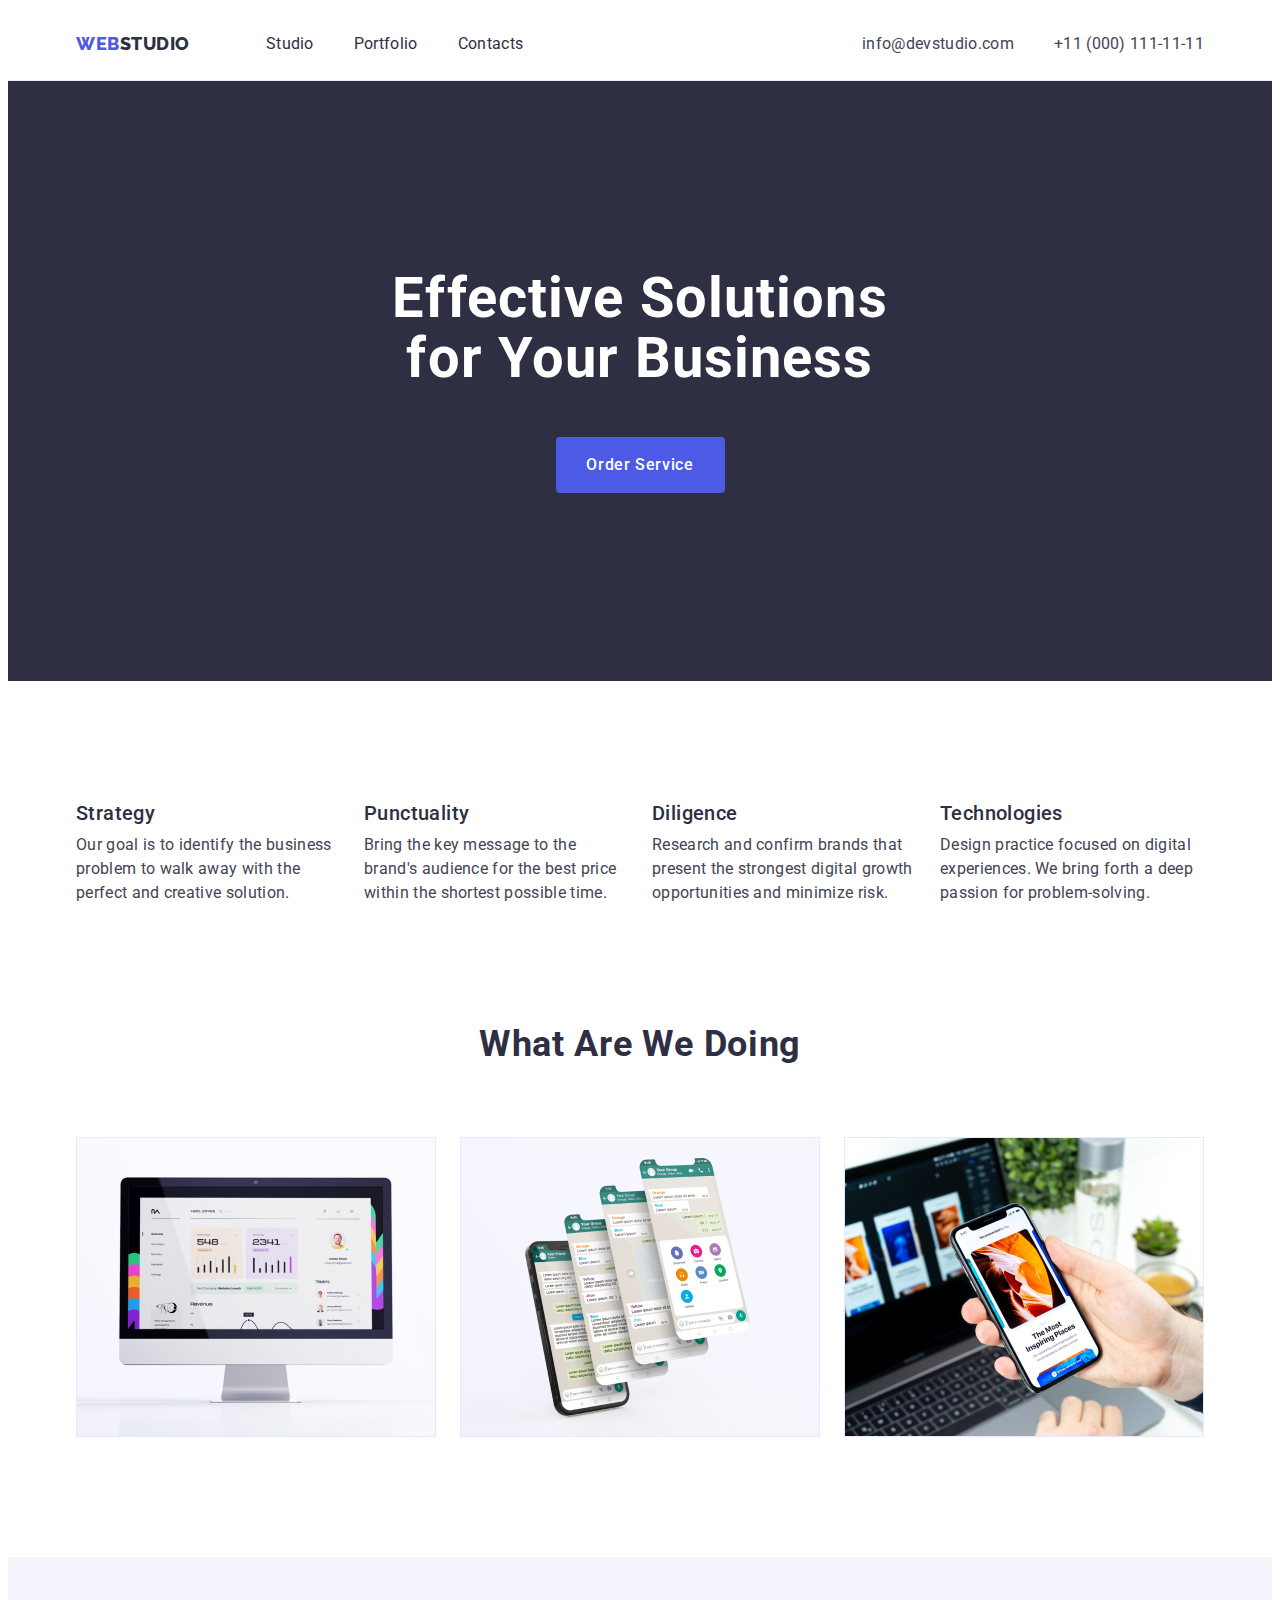
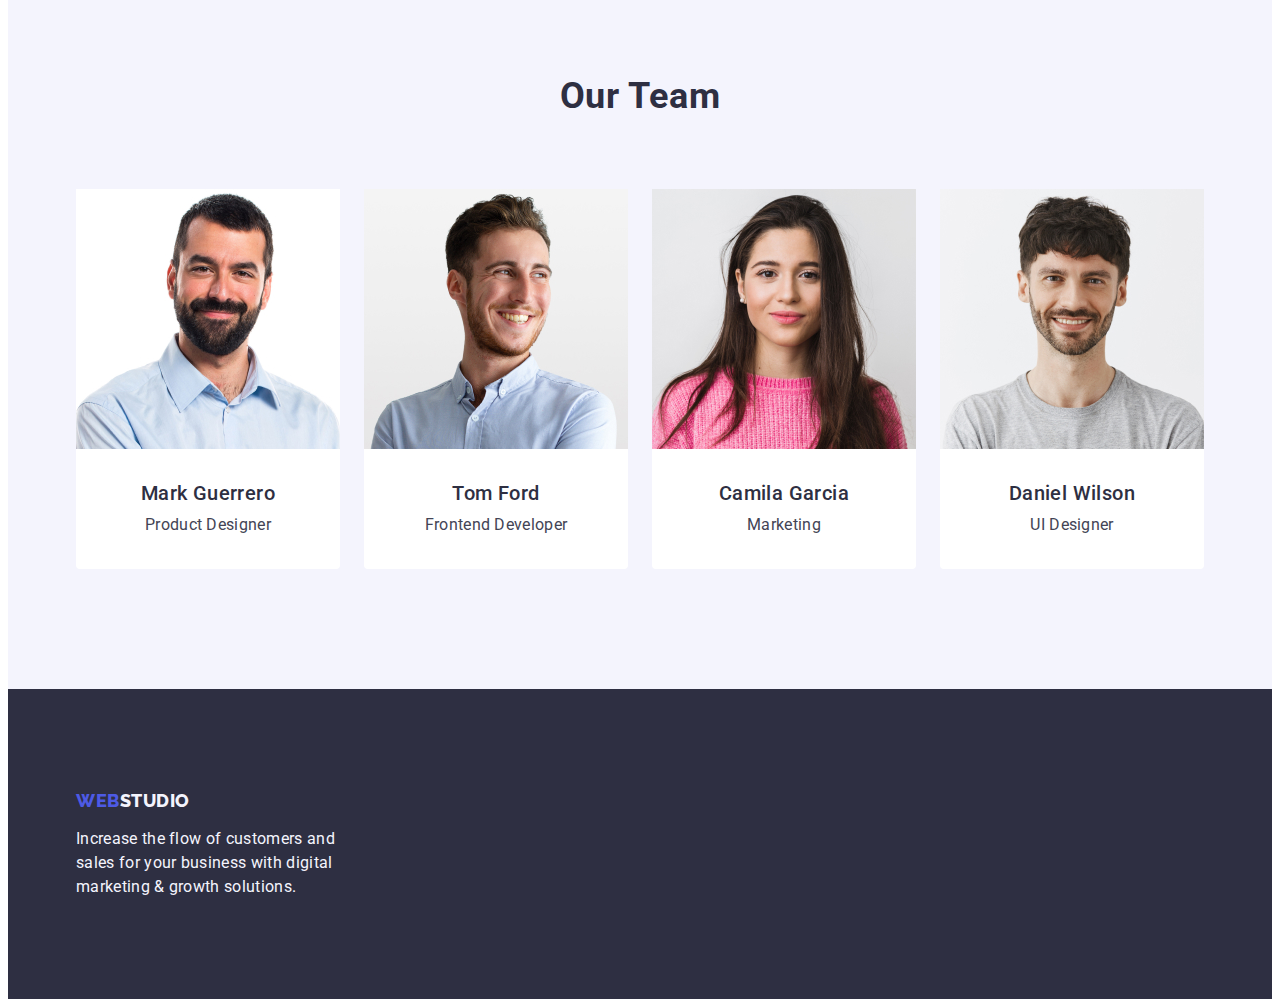
==== index.html @ 53a60d80 "complete" ====
<!DOCTYPE html>
<html lang="en">
  <head>
    <meta charset="UTF-8" />
    <meta name="viewport" content="width=device-width, initial-scale=1.0" />
    <link
      rel="stylesheet"
      href="https://cdnjs.cloudflare.com/ajax/libs/modern-normalize/2.0.0/modern-normalize.min.css"
      integrity="sha512-4xo8blKMVCiXpTaLzQSLSw3KFOVPWhm/TRtuPVc4WG6kUgjH6J03IBuG7JZPkcWMxJ5huwaBpOpnwYElP/m6wg=="
      crossorigin="anonymous"
      referrerpolicy="no-referrer"
    />
    <link rel="stylesheet" href="./css/styles.css" />
    <link rel="preconnect" href="https://fonts.googleapis.com" />
    <link rel="preconnect" href="https://fonts.gstatic.com" crossorigin />
    <link
      href="https://fonts.googleapis.com/css2?family=Raleway:wght@800&family=Roboto:wght@400;500;700;900&display=swap"
      rel="stylesheet"
    />
    <title>WebStudio</title>
  </head>
  <body>
    <header class="header">
      <div class="container">
        <nav class="list header-nav">
          <a href="./index.html" class="header-logo link list"
            >Web<span class="logo-span">Studio</span></a
          >
          <ul class="list header-list">
            <li class="header-menu-item">
              <a href="./index.html" class="link header-item">Studio</a>
            </li>
            <li class="header-menu-item">
              <a href="./portfolio.html" class="link header-item">Portfolio</a>
            </li>
            <li class="header-menu-item">
              <a href="" class="link header-item">Contacts</a>
            </li>
          </ul>
        </nav>
        <address class="address">
          <ul class="list header-list">
            <li class="header-address">
              <a href="mailto:info@devstudio.com" class="link header-item"
                >info@devstudio.com</a
              >
            </li>
            <li class="header-address">
              <a href="tel:+110001111111" class="link header-item"
                >+11 (000) 111-11-11</a
              >
            </li>
          </ul>
        </address>
      </div>
    </header>
    <main class="main">
      <!-- Section-1 -->
      <section class="section-one">
        <div class="container">
          <h1 class="main-title">Effective Solutions for Your Business</h1>
          <button type="button" class="text-btn">Order Service</button>
        </div>
      </section>
      <!-- Section-2 -->
      <section class="section-two">
        <div class="container">
          <h2 class="visually-hidden">Tittle 2 Test</h2>
          <ul class="section-list list">
            <li class="section-two-link">
              <h3 class="main-title-list">Strategy</h3>
              <p class="main-text">
                Our goal is to identify the business problem to walk away with
                the perfect and creative solution.
              </p>
            </li>
            <li class="section-two-link">
              <h3 class="main-title-list">Punctuality</h3>
              <p class="main-text">
                Bring the key message to the brand's audience for the best price
                within the shortest possible time.
              </p>
            </li>
            <li class="section-two-link">
              <h3 class="main-title-list">Diligence</h3>
              <p class="main-text">
                Research and confirm brands that present the strongest digital
                growth opportunities and minimize risk.
              </p>
            </li>
            <li class="section-two-link">
              <h3 class="main-title-list">Technologies</h3>
              <p class="main-text">
                Design practice focused on digital experiences. We bring forth a
                deep passion for problem-solving.
              </p>
            </li>
          </ul>
        </div>
      </section>
      <!-- Section-3 -->
      <section class="section-three">
        <div class="container">
          <h2 class="main-title-text">What are we doing</h2>
          <ul class="section-list list">
            <li class="link-communications">
              <img src="./images/Rectangle71.jpg" alt="computer" width="360" />
            </li>
            <li class="link-communications">
              <img
                src="./images/Rectangle71-2.jpg"
                alt="telephone"
                width="360"
              />
            </li>
            <li class="link-communications">
              <img
                src="./images/Rectangle-3.jpg"
                alt="phone-and-computer"
                width="360"
              />
            </li>
          </ul>
        </div>
      </section>
      <!-- Section-4 -->
      <section class="section-team">
        <div class="container">
          <h2 class="main-title-text">Our Team</h2>
          <ul class="section-list list">
            <li class="section-item">
              <img src="./images/img-1.jpg" alt="man" width="264" />
              <div class="our-team">
                <h3 class="main-title-list">Mark Guerrero</h3>
                <p class="text-description">Product Designer</p>
              </div>
            </li>
            <li class="section-item">
              <img src="./images/img-2.jpg" alt="man" width="264" />
              <div class="our-team">
                <h3 class="main-title-list">Tom Ford</h3>
                <p class="text-description">Frontend Developer</p>
              </div>
            </li>
            <li class="section-item">
              <img src="./images/img-3.jpg" alt="women" width="264" />
              <div class="our-team">
                <h3 class="main-title-list">Camila Garcia</h3>
                <p class="text-description">Marketing</p>
              </div>
            </li>
            <li class="section-item">
              <img src="./images/img-4.jpg" alt="man" width="264" />
              <div class="our-team">
                <h3 class="main-title-list">Daniel Wilson</h3>
                <p class="text-description">UI Designer</p>
              </div>
            </li>
          </ul>
        </div>
      </section>
    </main>
    <footer class="footer">
      <div class="container">
        <a class="link footer-logo" href="./index.html"
          >Web<span class="span-footer">Studio</span></a
        >
        <p class="footer-text">
          Increase the flow of customers and sales for your business with
          digital marketing & growth solutions.
        </p>
      </div>
    </footer>
  </body>
</html>
---- css/styles.css ----
*,
*::before,
*::after {
  box-sizing: border-box;
}
body {
  font-family: var(--font-primary);
  color: var(--slate);
  background-color: var(--white);
  line-height: 1.66;
}
:root {
  --font-primary: "Roboto", sans-serif;
  --cloud: #f4f4fd;
  --cornflower: #e7e9fc;
  --iris: #4d5ae5;
  --ocean: #404bbf;
  --navyblue: #2e2f42;
  --green: #31d0aa;
  --slate: #434455;
  --lightslate: #8e8f99;
  --navyblue-modal: rgba(46, 47, 66, 0.4);
  --grey: rgba(46, 47, 66, 0.7);
  --white: #fff;
}
li {
  list-style: none;
}
.list {
  list-style: none;
  list-style-type: none;
}
.link {
  text-decoration: none;
  color: inherit;
}
button {
  cursor: pointer;
}
.logo-span {
  color: #2e2f42;
}
p,
h1,
h2,
h3,
h4,
h5,
h6 {
  margin-bottom: 0;
  margin-top: 0;
}
ul,
ol {
  margin-bottom: 0;
  margin-top: 0;
  padding-left: 0;
}
img {
  display: block;
  max-width: 100%;
  height: auto;
}
.visually-hidden {
  position: absolute;
  width: 1px;
  height: 1px;
  margin: -1px;
  border: 0;
  padding: 0;
  white-space: nowrap;
  clip-path: inset(100%);
  clip: rect(0 0 0 0);
  overflow: hidden;
}

/* DIV */
.container {
  max-width: 1158px;
  padding: 0 15px;
  margin: 0 auto;
}
.container-portfolio {
  padding: 32px 16px;
  border: 1px solid #e7e9fc;
  border-top: none;
}

/* ---------HEADER------------ */
.header {
  border-bottom: 1px solid #e7e9fc;
  background-color: var(--white, #fff);
}
.header .container {
  display: flex;
  justify-content: space-between;
  align-items: center;
}
.address {
  font-style: normal;
}
.header-logo {
  display: inline-block;
  margin-right: 76px;
  color: var(--iris, #4d5ae5);
  font-family: "Raleway", sans-serif;
  font-weight: 800;
  font-size: 18px;
  line-height: 1.17;
  letter-spacing: 0.03em;
  text-transform: uppercase;
}
.logo-span {
  color: var(--navyblue, #2e2f42);
  font-family: "Raleway", sans-serif;
  font-size: 18px;
  line-height: 1.16;
  letter-spacing: 0.03em;
  text-transform: uppercase;
}
.header-nav {
  display: flex;
  align-items: center;
}
.header-list {
  display: flex;
  gap: 40px;
  align-items: center;
}
.header-menu-item {
  color: var(--navyblue, #2e2f42);
  font-family: var(--font-primary);
  font-size: 16px;
  line-height: 1.5;
  letter-spacing: 0.02em;
}
.header-address {
  color: var(--slate, #434455);
  font-family: var(--font-primary);
  font-size: 16px;
  line-height: 1.5;
  letter-spacing: 0.02em;
}
.header-item {
  display: inline-block;
  padding: 24px 0;
}
.link:hover,
.link:focus {
  color: #404bbf;
}

/* -------------MAIN----------- */

.main-title {
  max-width: 496px;
  margin: 0 auto;
  color: var(--white, #fff);
  font-family: var(--font-primary);
  font-size: 56px;
  line-height: 1.07;
  letter-spacing: 0.02em;
  text-align: center;
}
.text-btn {
  display: block;
  margin: 48px auto 0;
  min-width: 169px;
  height: 56px;
  border: none;
  border-radius: 4px;
  cursor: pointer;
  color: var(--white, #fff);
  font-family: var(--font-primary);
  font-size: 16px;
  font-weight: 500;
  line-height: 1.5;
  letter-spacing: 0.04em;
  background-color: #4d5ae5;
}
.btn-list {
  display: flex;
  justify-content: center;
  gap: 24px;
  margin-bottom: 72px;
}
.btn-item {
  padding: 12px 24px;
  border: 1px solid #e7e9fc;
  border-radius: 4px;
  font-family: "Roboto", sans-serif;
  font-weight: 500;
  font-size: 16px;
  line-height: 1.5;
  letter-spacing: 0.04em;
  color: #4d5ae5;
  background-color: #f4f4fd;
  cursor: pointer;
}
.btn-item:hover {
  color: #ffffff;
  background-color: #404bbf;
  border: 1px solid transparent;
}
.btn-item:focus {
  color: #ffffff;
  background-color: #404bbf;
  border: 1px solid transparent;
}
.section-list {
  display: flex;
  gap: 24px;
}
.section-two-link {
  width: calc((100% - 72px) / 4);
}
.link-communications {
  width: calc((100% - 48px) / 3);
}
.section-item {
  background: var(--white, #fff);
  width: calc((100% - 72px) / 4);
  border-radius: 0px 0px 4px 4px;
}
.our-team {
  padding: 32px 0;
}
.text-btn:hover,
.text-btn:focus {
  background-color: #404bbf;
}
.main-title-list {
  margin-bottom: 8px;
  color: var(--navyblue, #2e2f42);
  font-family: var(--font-primary);
  font-weight: 500;
  font-size: 20px;
  line-height: 1.2;
  letter-spacing: 0.02em;
}
.section-team .main-title-list {
  text-align: center;
}
.main-text {
  color: var(--slate, #434455);
  font-family: var(--font-primary);
  font-size: 16px;
  line-height: 1.5;
  letter-spacing: 0.02em;
}
.main-title-text {
  color: var(--navyblue, #2e2f42);
  font-family: var(--font-primary);
  font-size: 36px;
  line-height: 1.11;
  letter-spacing: 0.02em;
  text-transform: capitalize;
  text-align: center;
  margin-bottom: 72px;
}

.section-list {
  display: flex;
  max-width: 1128px;
  height: auto;
  gap: 24px;
}

.portfolio-title {
  color: var(--navyblue, #2e2f42);
  font-family: "Roboto", sans-serif;
  font-weight: 500;
  font-size: 20px;
  line-height: 1.2;
  letter-spacing: 0.02em;
  margin-bottom: 8px;
}
.portfolio-paragraph {
  color: var(--slate, #434455);
  font-family: "Roboto", sans-serif;
  font-size: 16px;
  line-height: 1.5;
  letter-spacing: 0.02em;
}
.text-description {
  color: var(--slate, #434455);
  font-family: var(--font-primary);
  font-size: 16px;
  line-height: 1.5;
  letter-spacing: 0.02em;
  text-align: center;
}
.portfolio-list {
  display: flex;
  flex-wrap: wrap;
  column-gap: 24px;
  row-gap: 48px;
}
.img-portfolio {
  width: calc((100% - 48px) / 3);
}

/* ---------Section----------- */
.section-one {
  background: var(--navyblue, #2e2f42);
  padding: 188px 0;
}
.section-two {
  background: #fff;
  padding: 120px 0;
}

.section-three {
  background: #fff;
  padding-bottom: 120px;
}

.section-team {
  background: var(--cloud, #f4f4fd);
  padding: 120px 0;
}

.section-portfolio {
  background: #fff;
  padding-top: 96px;
  padding-bottom: 120px;
}
/* --------FOOTER---------- */
.footer {
  background: var(--navyblue, #2e2f42);
  padding-top: 100px;
  padding-bottom: 100px;
}
.span-footer {
  color: var(--cloud, #f4f4fd);
}
.footer-text {
  line-height: 1.5;
  color: #f4f4fd;
  letter-spacing: 0.02em;
  max-width: 264px;
}
.footer-logo {
  display: inline-block;
  margin-bottom: 16px;
  color: var(--iris, #4d5ae5);
  font-family: "Raleway", sans-serif;
  font-weight: 800;
  font-size: 18px;
  line-height: 1.17;
  letter-spacing: 0.03em;
  text-transform: uppercase;
}
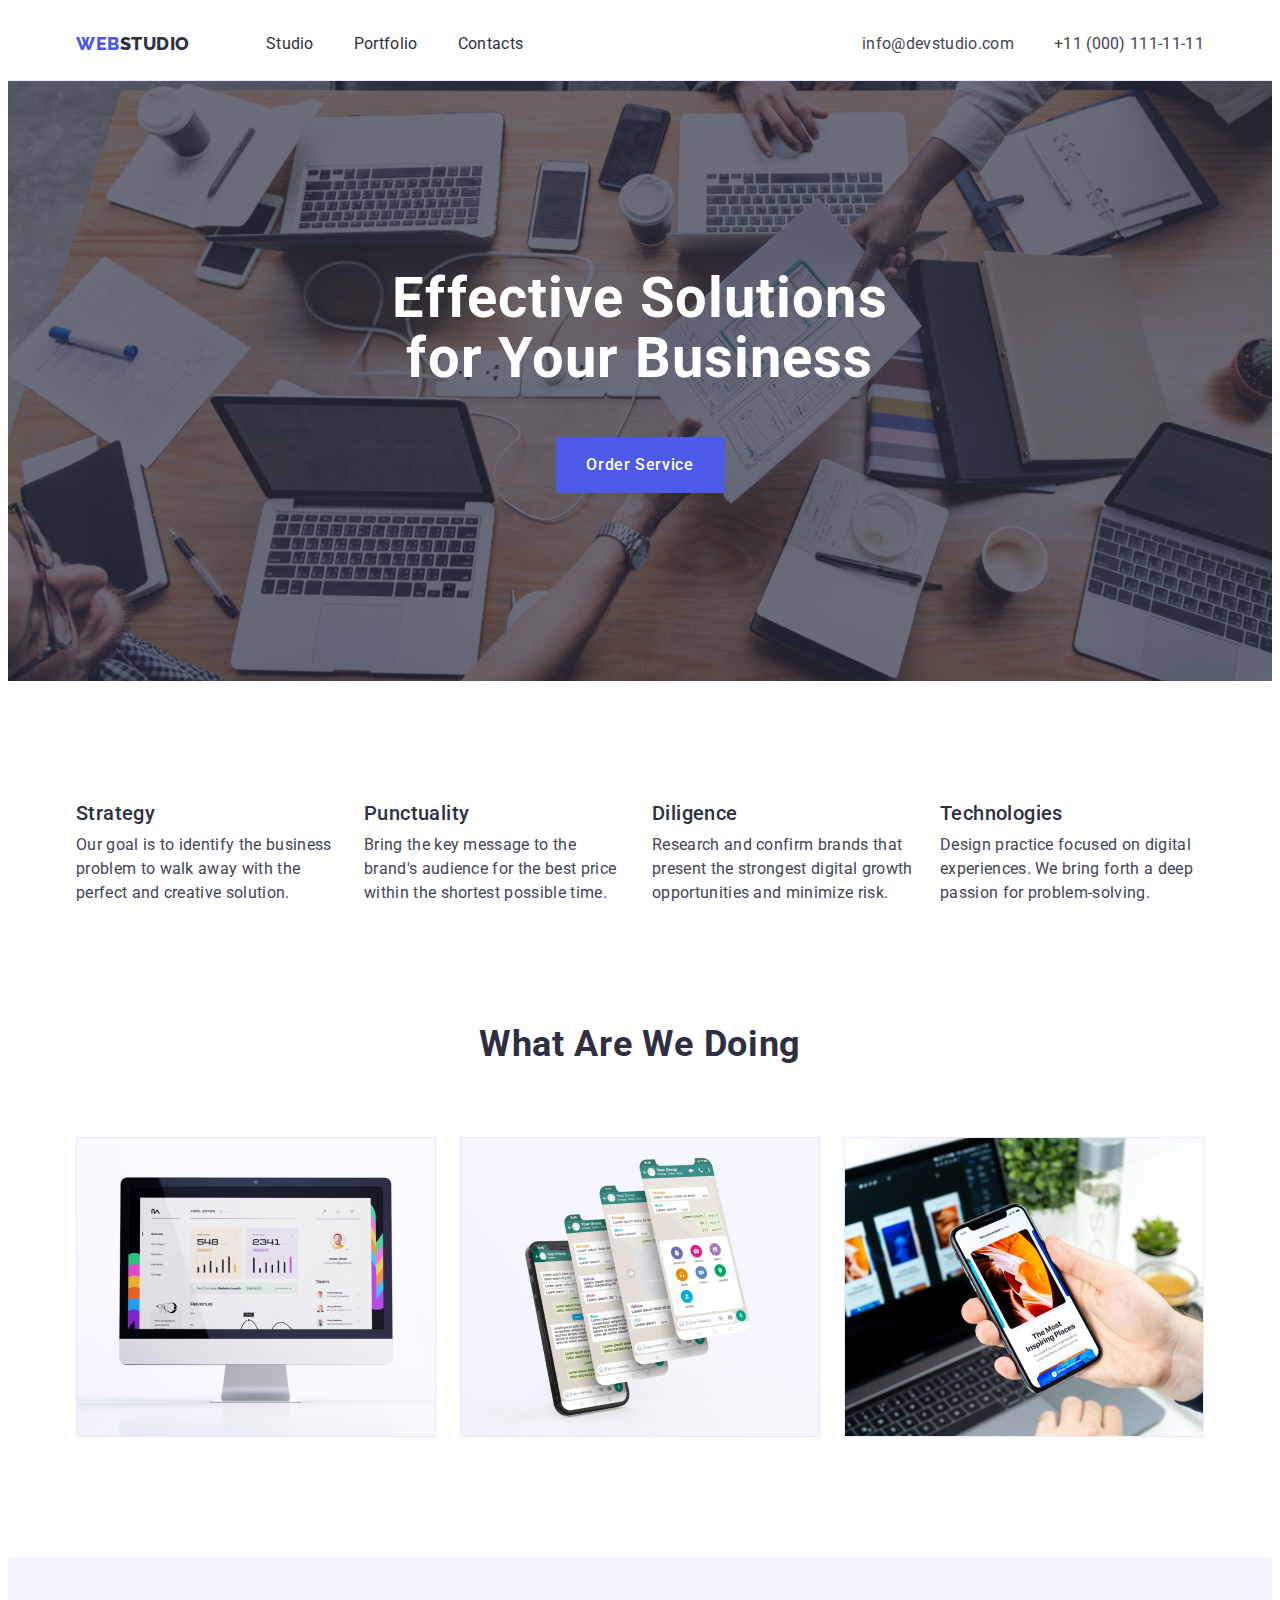
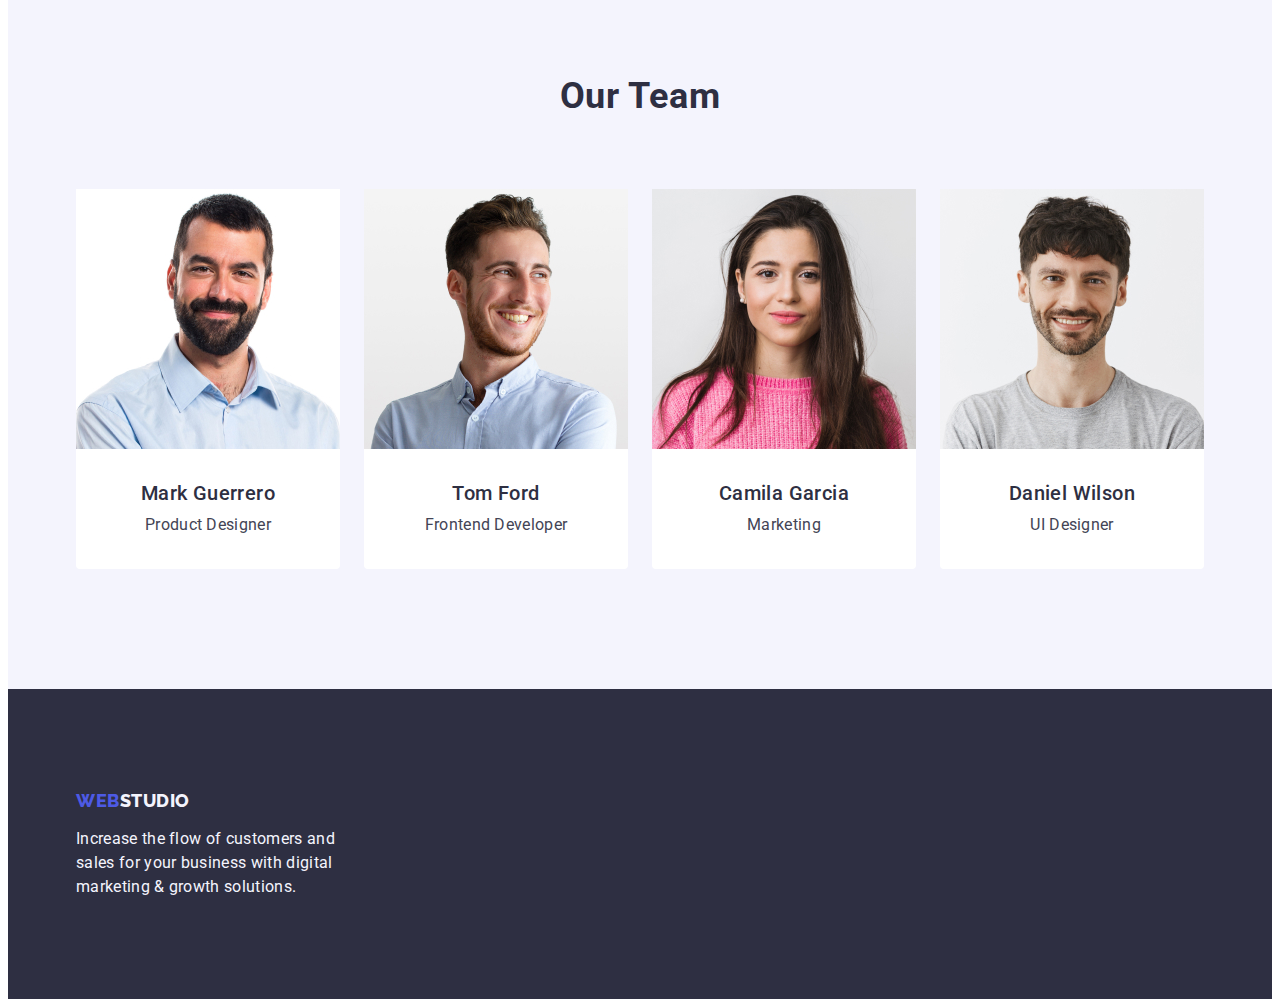
==== commit 7297d266: "js" ====
--- a/index.html
+++ b/index.html
@@ -171,5 +171,6 @@
         </p>
       </div>
     </footer>
+    <script src="./js/modal.js"></script>
   </body>
 </html>
--- a/css/styles.css
+++ b/css/styles.css
@@ -304,6 +304,13 @@
 .section-one {
   background: var(--navyblue, #2e2f42);
   padding: 188px 0;
+  background-image: url(/images/people-office\ 1.jpg);
+  background-size: cover;
+  background-image: linear-gradient(
+      rgba(46, 47, 66, 0.7),
+      rgba(46, 47, 66, 0.7)
+    ),
+    url(/images/people-office\ 1.jpg);
 }
 .section-two {
   background: #fff;
@@ -351,3 +358,17 @@
   letter-spacing: 0.03em;
   text-transform: uppercase;
 }
+.icon {
+  display: inline-block;
+  width: 1em;
+  height: 1em;
+  stroke-width: 0;
+  stroke: currentColor;
+  fill: currentColor;
+}
+/* ==========================================
+.icon-name {
+  font-size: 32px;
+  color: red;
+}
+========================================== */
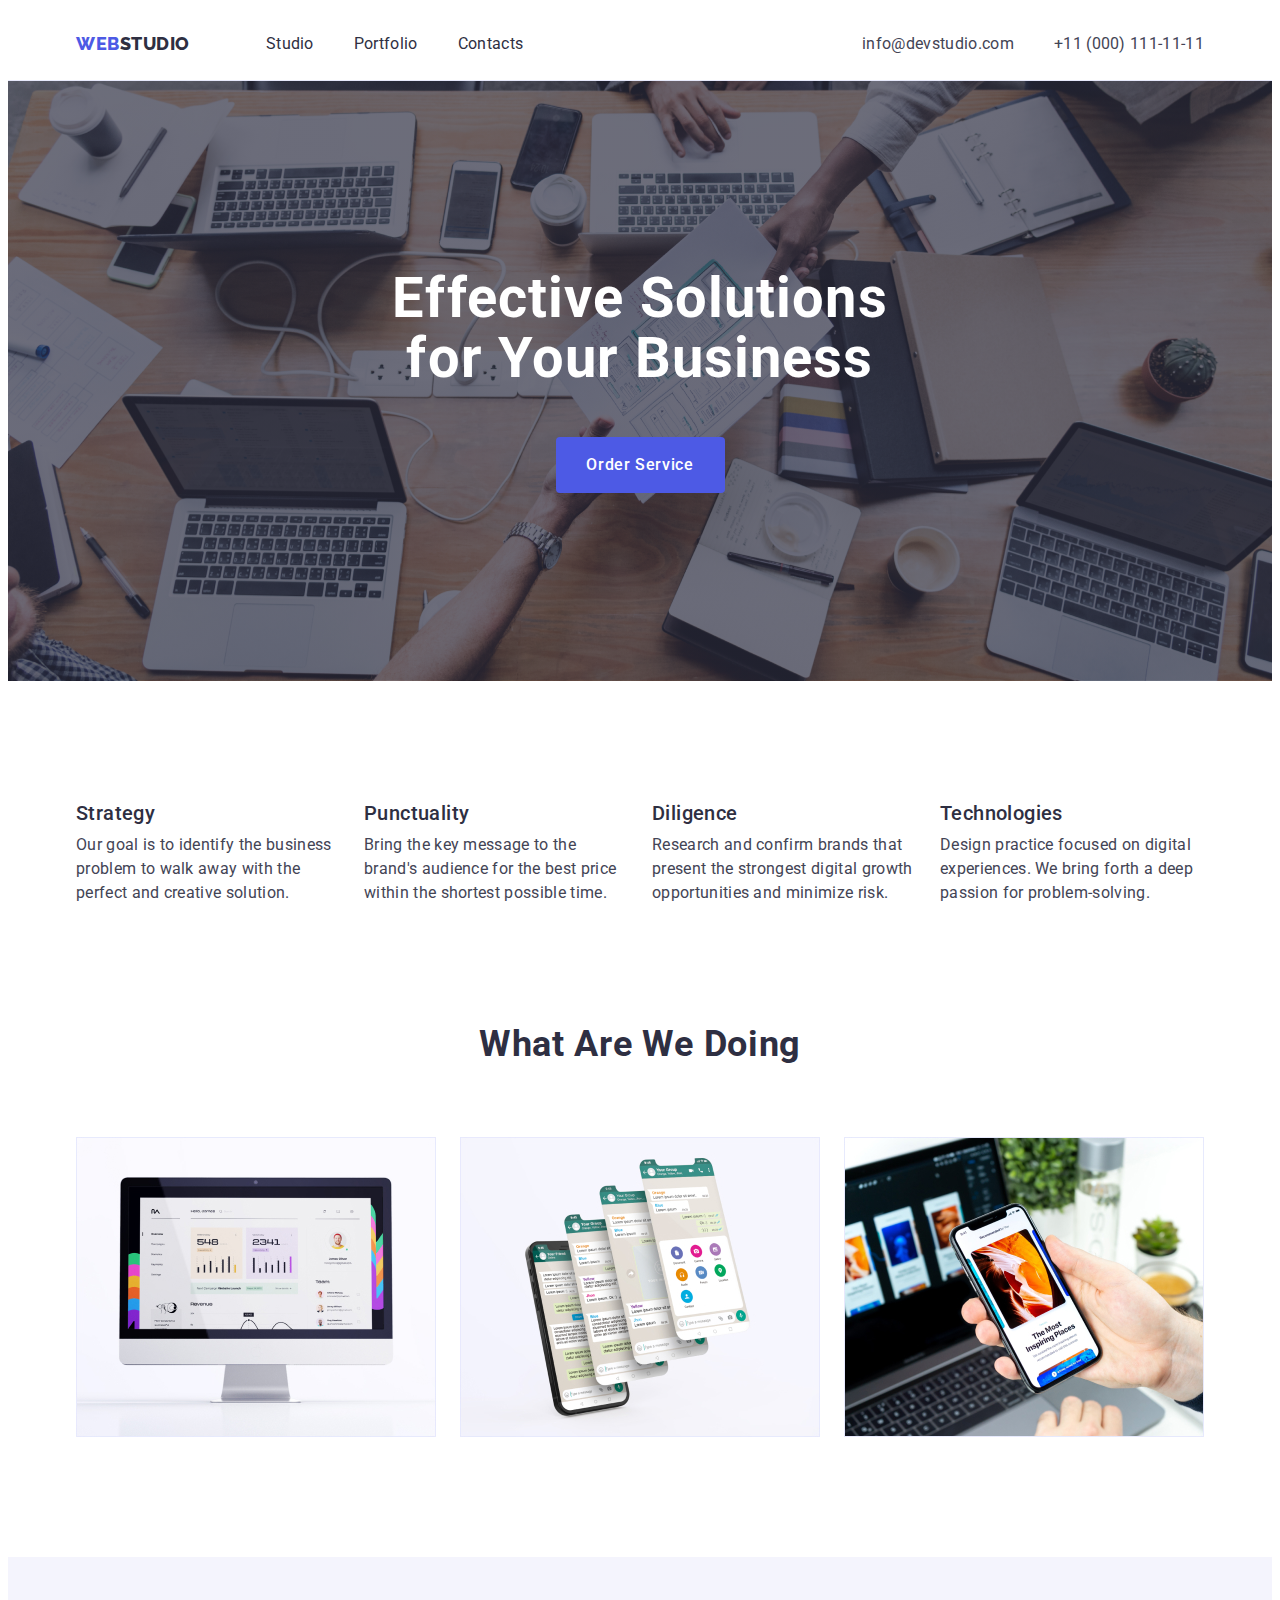
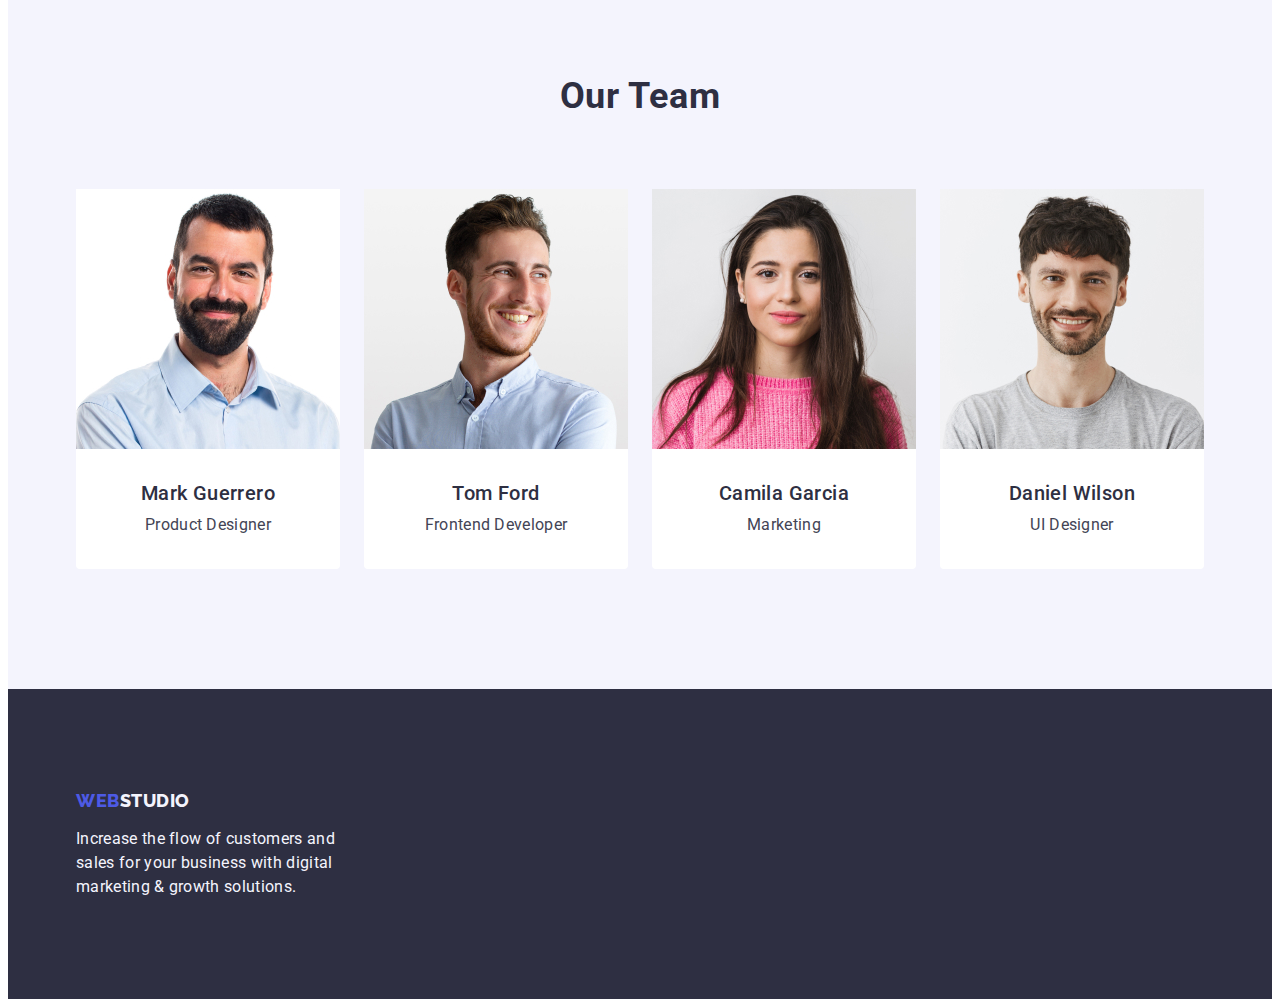
==== commit c7718250: "images" ====
--- a/index.html
+++ b/index.html
@@ -59,7 +59,7 @@
       <section class="section-one">
         <div class="container">
           <h1 class="main-title">Effective Solutions for Your Business</h1>
-          <button type="button" class="text-btn">Order Service</button>
+          <button type="button data-modal-open" class="text-btn">Order Service</button>
         </div>
       </section>
       <!-- Section-2 -->
--- a/css/styles.css
+++ b/css/styles.css
@@ -90,6 +90,8 @@
 .header {
   border-bottom: 1px solid #e7e9fc;
   background-color: var(--white, #fff);
+  box-shadow: зі значенням 0px 2px 1px rgba(46, 47, 66, 0.08),
+    0px 1px 1px rgba(46, 47, 66, 0.16), 0px 1px 6px rgba(46, 47, 66, 0.08);
 }
 .header .container {
   display: flex;
@@ -163,6 +165,7 @@
   text-align: center;
 }
 .text-btn {
+  transition: background-color 250ms cubic-bezier(0.4, 0, 0.2, 1);
   display: block;
   margin: 48px auto 0;
   min-width: 169px;
@@ -185,6 +188,7 @@
   margin-bottom: 72px;
 }
 .btn-item {
+  transition: background-color 250ms cubic-bezier(0.4, 0, 0.2, 1);
   padding: 12px 24px;
   border: 1px solid #e7e9fc;
   border-radius: 4px;
@@ -311,6 +315,9 @@
       rgba(46, 47, 66, 0.7)
     ),
     url(/images/people-office\ 1.jpg);
+  max-width: 1440px;
+  background-repeat: no-repeat;
+  background-position: center;
 }
 .section-two {
   background: #fff;
@@ -358,17 +365,3 @@
   letter-spacing: 0.03em;
   text-transform: uppercase;
 }
-.icon {
-  display: inline-block;
-  width: 1em;
-  height: 1em;
-  stroke-width: 0;
-  stroke: currentColor;
-  fill: currentColor;
-}
-/* ==========================================
-.icon-name {
-  font-size: 32px;
-  color: red;
-}
-========================================== */
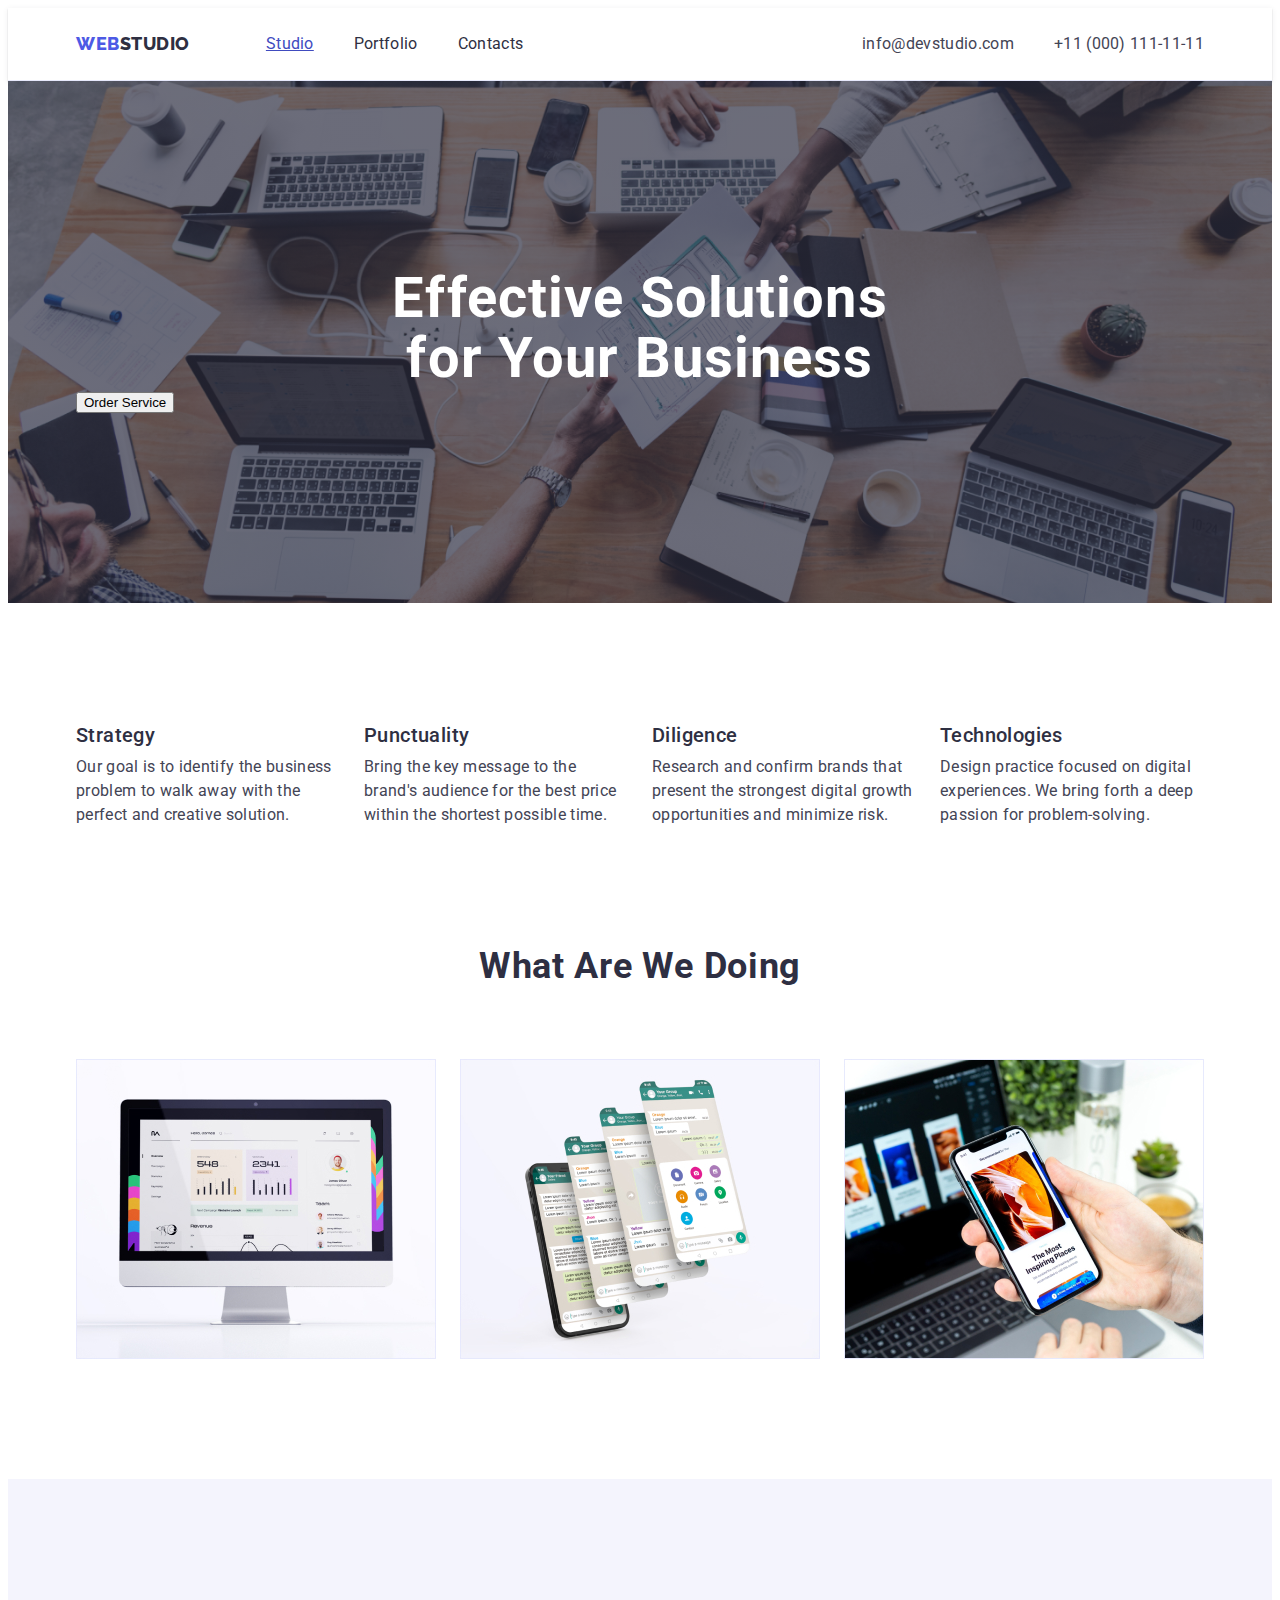
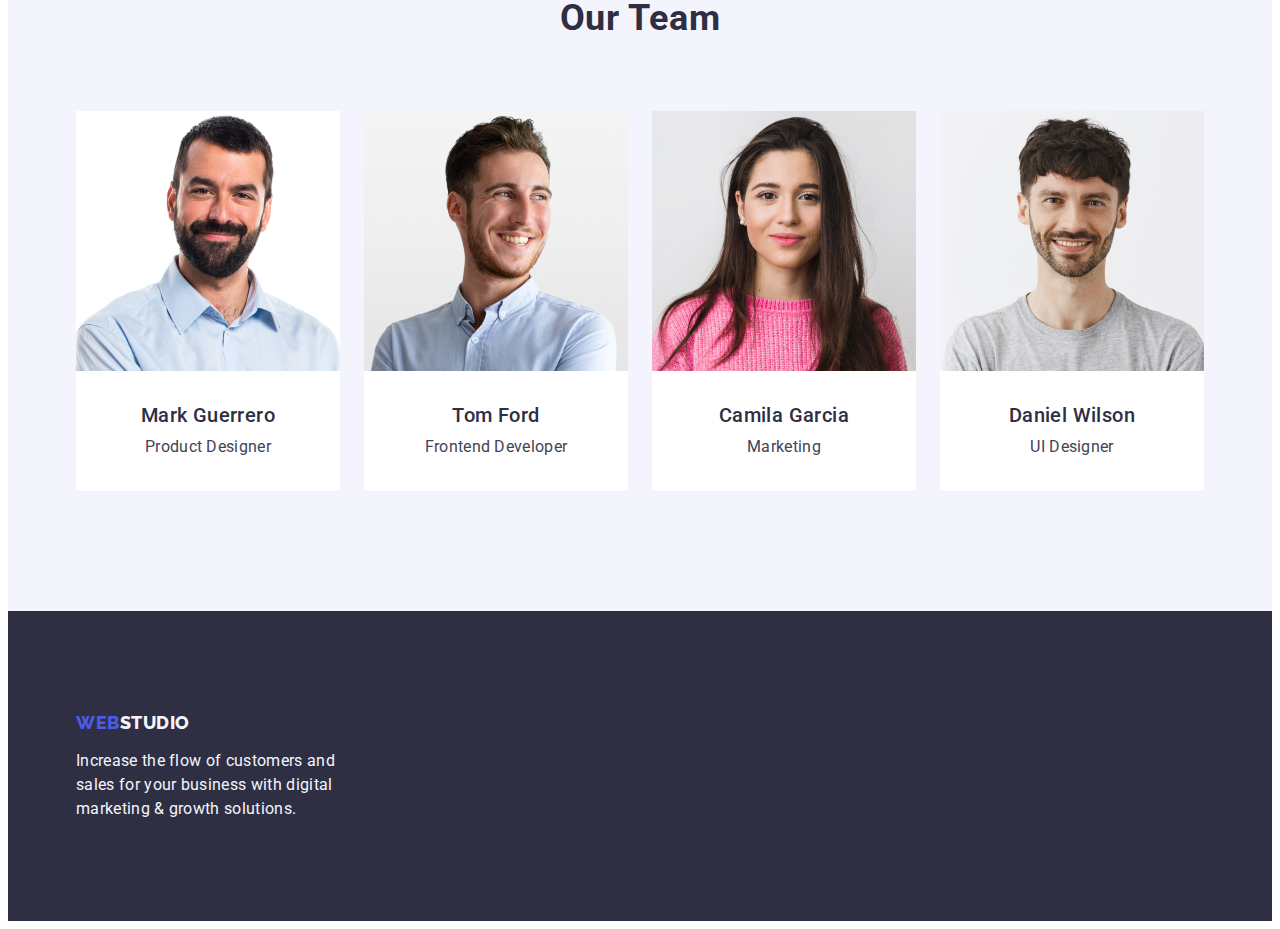
==== commit a769dc1c: "complete" ====
--- a/index.html
+++ b/index.html
@@ -28,7 +28,9 @@
           >
           <ul class="list header-list">
             <li class="header-menu-item">
-              <a href="./index.html" class="link header-item">Studio</a>
+              <a href="./index.html" class="current" class="link header-item"
+                >Studio</a
+              >
             </li>
             <li class="header-menu-item">
               <a href="./portfolio.html" class="link header-item">Portfolio</a>
@@ -59,7 +61,14 @@
       <section class="section-one">
         <div class="container">
           <h1 class="main-title">Effective Solutions for Your Business</h1>
-          <button type="button data-modal-open" class="text-btn">Order Service</button>
+          <button
+            type="button"
+            class="header-button"
+            data-modal-open
+            class="text-btn"
+          >
+            Order Service
+          </button>
         </div>
       </section>
       <!-- Section-2 -->
--- a/css/styles.css
+++ b/css/styles.css
@@ -90,13 +90,27 @@
 .header {
   border-bottom: 1px solid #e7e9fc;
   background-color: var(--white, #fff);
-  box-shadow: зі значенням 0px 2px 1px rgba(46, 47, 66, 0.08),
+  box-shadow: 0px 2px 1px rgba(46, 47, 66, 0.08),
     0px 1px 1px rgba(46, 47, 66, 0.16), 0px 1px 6px rgba(46, 47, 66, 0.08);
 }
 .header .container {
   display: flex;
   justify-content: space-between;
   align-items: center;
+}
+.current {
+  position: relative;
+  color: #404bbf;
+}
+.current::after {
+  content: "";
+  position: absolute;
+  left: 0;
+  bottom: -1px;
+  height: 4px;
+  background-color: #404bbf;
+  border-radius: 2px;
+  transition: color 250ms cubic-bezier(0.4, 0, 0.2, 1);
 }
 .address {
   font-style: normal;
@@ -146,6 +160,7 @@
 .header-item {
   display: inline-block;
   padding: 24px 0;
+  transition: color 250ms cubic-bezier(0.4, 0, 0.2, 1);
 }
 .link:hover,
 .link:focus {
@@ -181,6 +196,7 @@
   letter-spacing: 0.04em;
   background-color: #4d5ae5;
 }
+
 .btn-list {
   display: flex;
   justify-content: center;
@@ -306,7 +322,7 @@
 
 /* ---------Section----------- */
 .section-one {
-  background: var(--navyblue, #2e2f42);
+  background-color: var(--navyblue, #2e2f42);
   padding: 188px 0;
   background-image: url(/images/people-office\ 1.jpg);
   background-size: cover;
@@ -318,6 +334,7 @@
   max-width: 1440px;
   background-repeat: no-repeat;
   background-position: center;
+  margin: 0 auto;
 }
 .section-two {
   background: #fff;
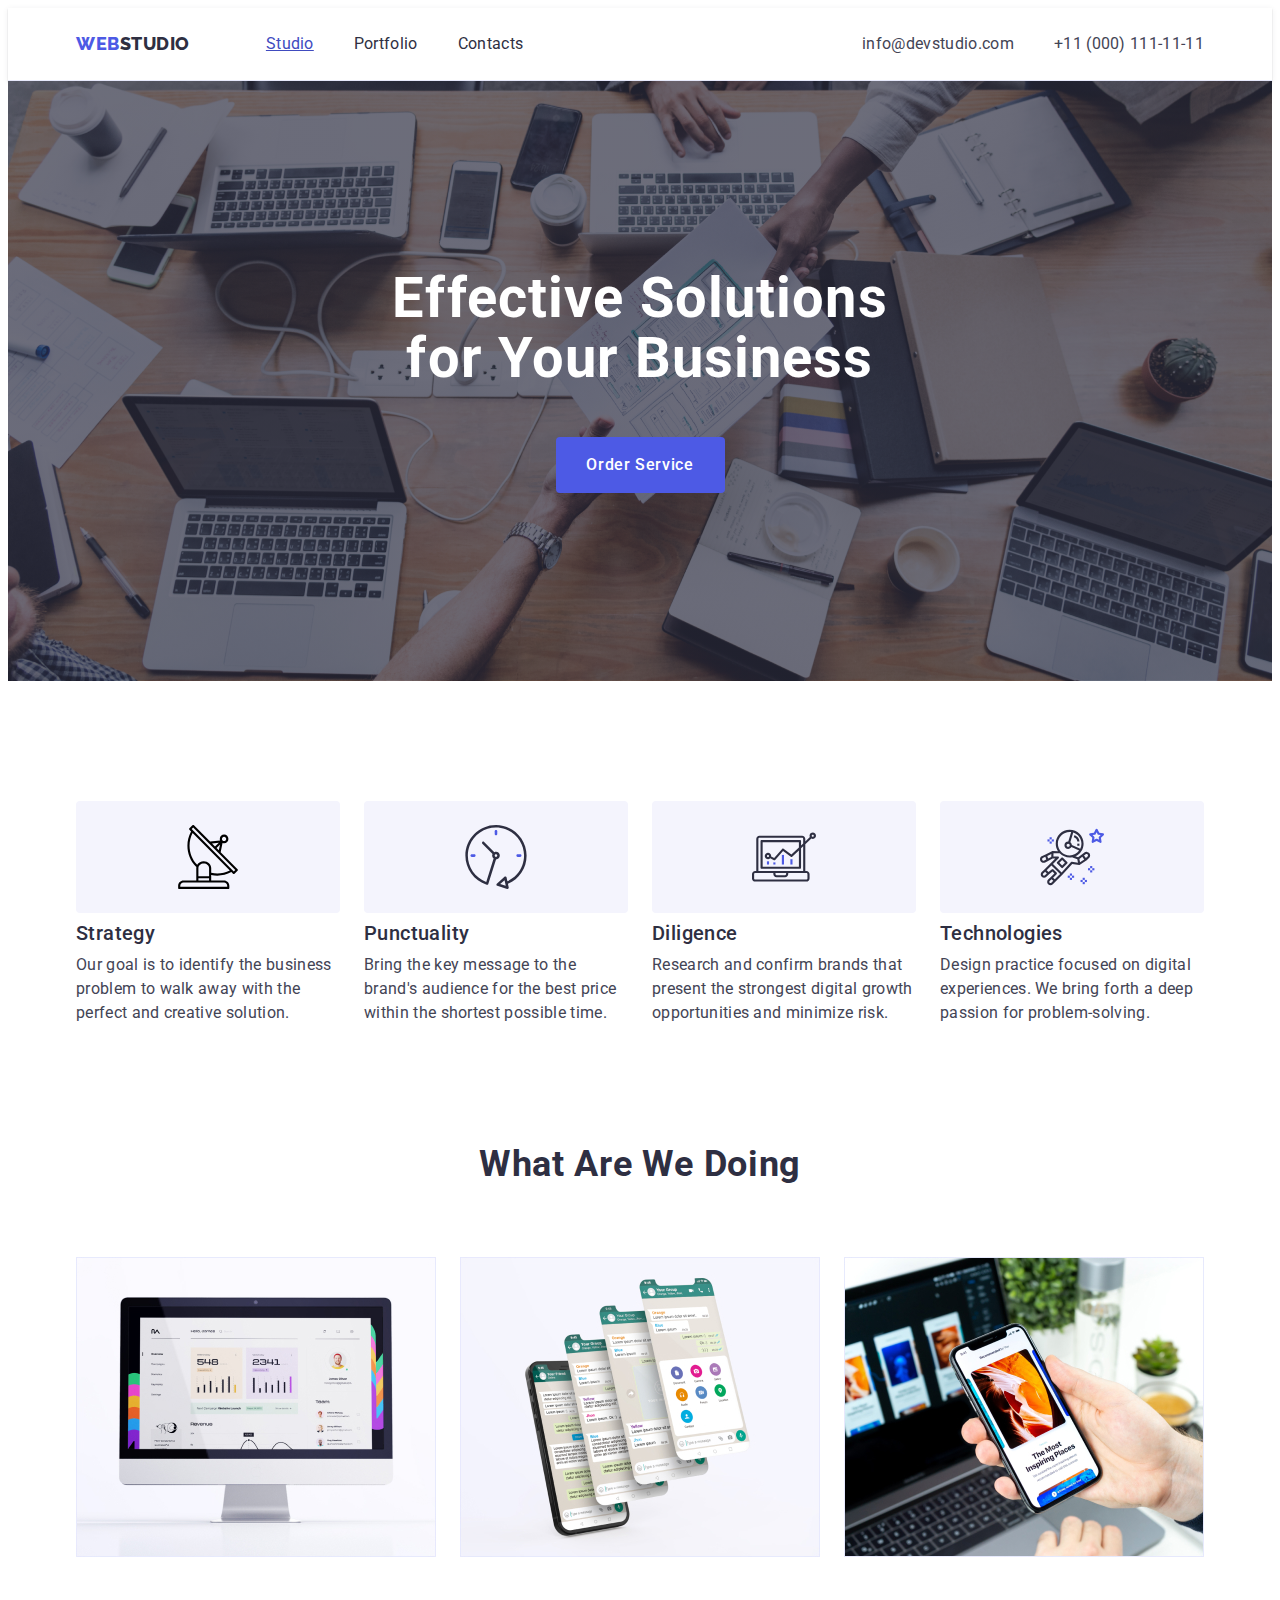
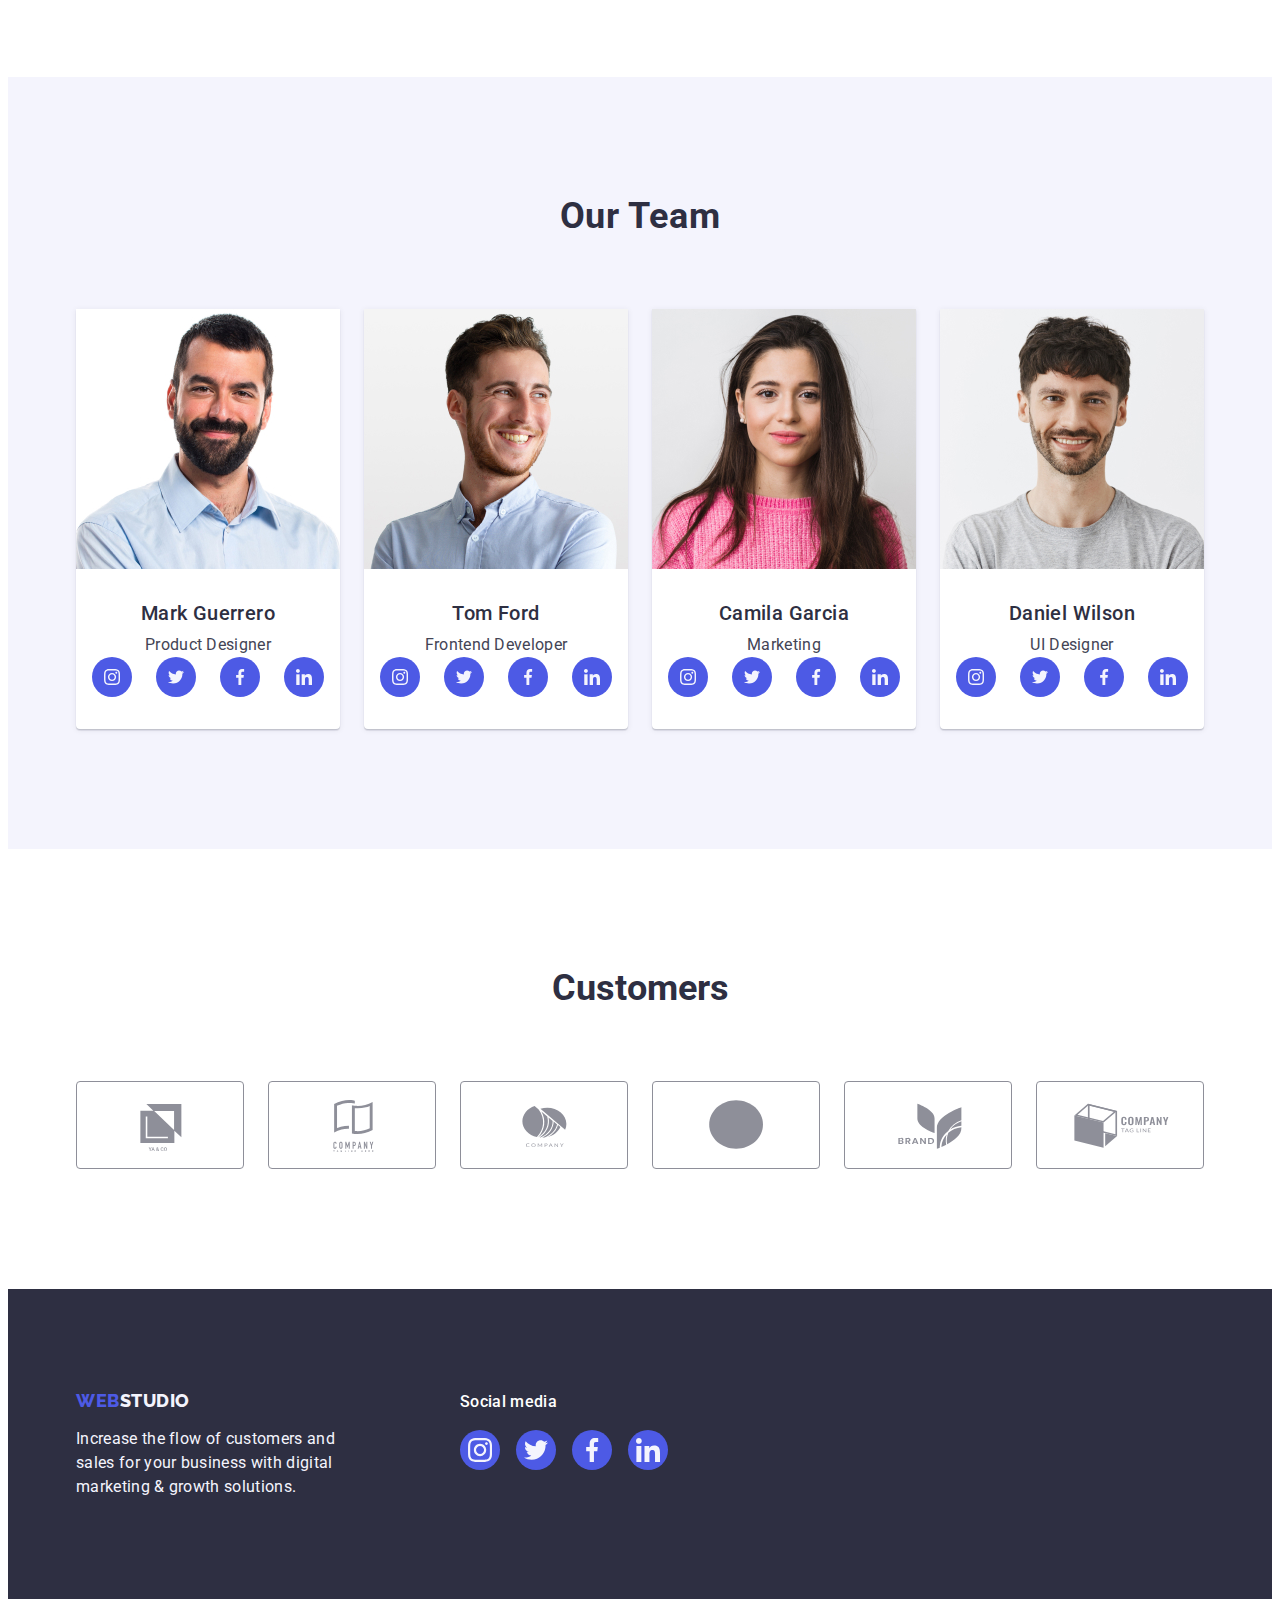
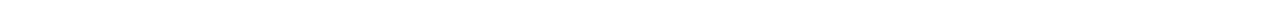
==== commit fafa25dd: "go" ====
--- a/index.html
+++ b/index.html
@@ -61,14 +61,7 @@
       <section class="section-one">
         <div class="container">
           <h1 class="main-title">Effective Solutions for Your Business</h1>
-          <button
-            type="button"
-            class="header-button"
-            data-modal-open
-            class="text-btn"
-          >
-            Order Service
-          </button>
+          <button type="button" class="text-btn">Order Service</button>
         </div>
       </section>
       <!-- Section-2 -->
@@ -77,6 +70,11 @@
           <h2 class="visually-hidden">Tittle 2 Test</h2>
           <ul class="section-list list">
             <li class="section-two-link">
+              <div class="icon">
+                <svg width="64" height="64">
+                  <use href="/images/icons.svg#icon-Vector"></use>
+                </svg>
+              </div>
               <h3 class="main-title-list">Strategy</h3>
               <p class="main-text">
                 Our goal is to identify the business problem to walk away with
@@ -84,6 +82,11 @@
               </p>
             </li>
             <li class="section-two-link">
+              <div class="icon">
+                <svg width="64" height="64">
+                  <use href="/images/icons.svg#icon-clock-1"></use>
+                </svg>
+              </div>
               <h3 class="main-title-list">Punctuality</h3>
               <p class="main-text">
                 Bring the key message to the brand's audience for the best price
@@ -91,6 +94,11 @@
               </p>
             </li>
             <li class="section-two-link">
+              <div class="icon">
+                <svg width="64" height="64">
+                  <use href="/images/icons.svg#icon-diagram-1"></use>
+                </svg>
+              </div>
               <h3 class="main-title-list">Diligence</h3>
               <p class="main-text">
                 Research and confirm brands that present the strongest digital
@@ -98,6 +106,11 @@
               </p>
             </li>
             <li class="section-two-link">
+              <div class="icon">
+                <svg width="64" height="64">
+                  <use href="/images/icons.svg#icon-astronaut-1"></use>
+                </svg>
+              </div>
               <h3 class="main-title-list">Technologies</h3>
               <p class="main-text">
                 Design practice focused on digital experiences. We bring forth a
@@ -142,6 +155,36 @@
               <div class="our-team">
                 <h3 class="main-title-list">Mark Guerrero</h3>
                 <p class="text-description">Product Designer</p>
+                <ul class="icon-list">
+                  <li class="icon-item">
+                    <a class="icon-link" href="">
+                      <svg width="16" height="16" class="svg-team">
+                        <use href="/images/icons.svg#icon-instagram-2"></use>
+                      </svg>
+                    </a>
+                  </li>
+                  <li class="icon-item">
+                    <a class="icon-link" href="">
+                      <svg width="16" height="16" class="svg-team">
+                        <use href="/images/icons.svg#icon-twitter-1"></use>
+                      </svg>
+                    </a>
+                  </li>
+                  <li class="icon-item">
+                    <a class="icon-link" href="">
+                      <svg width="16" height="16" class="svg-team">
+                        <use href="/images/icons.svg#icon-facebook-1"></use>
+                      </svg>
+                    </a>
+                  </li>
+                  <li class="icon-item">
+                    <a class="icon-link" href="">
+                      <svg width="16" height="16" class="svg-team">
+                        <use href="/images/icons.svg#icon-linkedin-1"></use>
+                      </svg>
+                    </a>
+                  </li>
+                </ul>
               </div>
             </li>
             <li class="section-item">
@@ -149,6 +192,36 @@
               <div class="our-team">
                 <h3 class="main-title-list">Tom Ford</h3>
                 <p class="text-description">Frontend Developer</p>
+                <ul class="icon-list">
+                  <li class="icon-item">
+                    <a class="icon-link" href="">
+                      <svg width="16" height="16" class="svg-team">
+                        <use href="/images/icons.svg#icon-instagram-2"></use>
+                      </svg>
+                    </a>
+                  </li>
+                  <li class="icon-item">
+                    <a class="icon-link" href="">
+                      <svg width="16" height="16" class="svg-team">
+                        <use href="/images/icons.svg#icon-twitter-1"></use>
+                      </svg>
+                    </a>
+                  </li>
+                  <li class="icon-item">
+                    <a class="icon-link" href="">
+                      <svg width="16" height="16" class="svg-team">
+                        <use href="/images/icons.svg#icon-facebook-1"></use>
+                      </svg>
+                    </a>
+                  </li>
+                  <li class="icon-item">
+                    <a class="icon-link" href="">
+                      <svg width="16" height="16" class="svg-team">
+                        <use href="/images/icons.svg#icon-linkedin-1"></use>
+                      </svg>
+                    </a>
+                  </li>
+                </ul>
               </div>
             </li>
             <li class="section-item">
@@ -156,6 +229,36 @@
               <div class="our-team">
                 <h3 class="main-title-list">Camila Garcia</h3>
                 <p class="text-description">Marketing</p>
+                <ul class="icon-list">
+                  <li class="icon-item">
+                    <a class="icon-link" href="">
+                      <svg width="16" height="16" class="svg-team">
+                        <use href="/images/icons.svg#icon-instagram-2"></use>
+                      </svg>
+                    </a>
+                  </li>
+                  <li class="icon-item">
+                    <a class="icon-link" href="">
+                      <svg width="16" height="16" class="svg-team">
+                        <use href="/images/icons.svg#icon-twitter-1"></use>
+                      </svg>
+                    </a>
+                  </li>
+                  <li class="icon-item">
+                    <a class="icon-link" href="">
+                      <svg width="16" height="16" class="svg-team">
+                        <use href="/images/icons.svg#icon-facebook-1"></use>
+                      </svg>
+                    </a>
+                  </li>
+                  <li class="icon-item">
+                    <a class="icon-link" href="">
+                      <svg width="16" height="16" class="svg-team">
+                        <use href="/images/icons.svg#icon-linkedin-1"></use>
+                      </svg>
+                    </a>
+                  </li>
+                </ul>
               </div>
             </li>
             <li class="section-item">
@@ -163,7 +266,86 @@
               <div class="our-team">
                 <h3 class="main-title-list">Daniel Wilson</h3>
                 <p class="text-description">UI Designer</p>
-              </div>
+                <ul class="icon-list">
+                  <li class="icon-item">
+                    <a class="icon-link" href="">
+                      <svg width="16" height="16" class="svg-team">
+                        <use href="/images/icons.svg#icon-instagram-2"></use>
+                      </svg>
+                    </a>
+                  </li>
+                  <li class="icon-item">
+                    <a class="icon-link" href="">
+                      <svg width="16" height="16" class="svg-team">
+                        <use href="/images/icons.svg#icon-twitter-1"></use>
+                      </svg>
+                    </a>
+                  </li>
+                  <li class="icon-item">
+                    <a class="icon-link" href="">
+                      <svg width="16" height="16" class="svg-team">
+                        <use href="/images/icons.svg#icon-facebook-1"></use>
+                      </svg>
+                    </a>
+                  </li>
+                  <li class="icon-item">
+                    <a class="icon-link" href="">
+                      <svg width="16" height="16" class="svg-team">
+                        <use href="/images/icons.svg#icon-linkedin-1"></use>
+                      </svg>
+                    </a>
+                  </li>
+                </ul>
+              </div>
+            </li>
+          </ul>
+        </div>
+      </section>
+      <section class="section-five">
+        <div class="container">
+          <h2 class="title-five">Customers</h2>
+          <ul class="clients-list">
+            <li class="clients-item">
+              <a class="clients-link" href="">
+                <svg width="104" height="56" class="svg-clients">
+                  <use href="/images/icons.svg#icon-Logo"></use>
+                </svg>
+              </a>
+            </li>
+            <li class="clients-item">
+              <a class="clients-link" href="">
+                <svg width="104" height="56" class="svg-clients">
+                  <use href="/images/icons.svg#icon-Logo-1"></use>
+                </svg>
+              </a>
+            </li>
+            <li class="clients-item">
+              <a class="clients-link" href="">
+                <svg width="104" height="56" class="svg-clients">
+                  <use href="/images/icons.svg#icon-Logo-2"></use>
+                </svg>
+              </a>
+            </li>
+            <li class="clients-item">
+              <a class="clients-link" href="">
+                <svg width="104" height="56" class="svg-clients">
+                  <use href="/images/icons.svg#icon-Vector-1"></use>
+                </svg>
+              </a>
+            </li>
+            <li class="clients-item">
+              <a class="clients-link" href="">
+                <svg width="104" height="56" class="svg-clients">
+                  <use href="/images/icons.svg#icon-Logo-3"></use>
+                </svg>
+              </a>
+            </li>
+            <li class="clients-item">
+              <a class="clients-link" href="">
+                <svg width="104" height="56" class="svg-clients">
+                  <use href="/images/icons.svg#icon-Logo-4"></use>
+                </svg>
+              </a>
             </li>
           </ul>
         </div>
@@ -171,13 +353,44 @@
     </main>
     <footer class="footer">
       <div class="container">
-        <a class="link footer-logo" href="./index.html"
-          >Web<span class="span-footer">Studio</span></a
-        >
-        <p class="footer-text">
-          Increase the flow of customers and sales for your business with
-          digital marketing & growth solutions.
-        </p>
+        <div class="footer-container">
+          <a class="link footer-logo" href="./index.html"
+            >Web<span class="span-footer">Studio</span></a
+          >
+          <p class="footer-text">
+            Increase the flow of customers and sales for your business with
+            digital marketing & growth solutions.
+          </p>
+        </div>
+        <div class="footer-icons">
+          <p class="footer-paragraph">Social media</p>
+          <ul class="footer-list">
+            <li class="footer-item">
+              <a class="footer-link" href=""
+                ><svg width="24" height="24" class="svg-footer">
+                  <use href="/images/icons.svg#icon-instagram-2"></use></svg
+              ></a>
+            </li>
+            <li class="footer-item">
+              <a class="footer-link" href=""
+                ><svg width="24" height="24" class="svg-footer">
+                  <use href="/images/icons.svg#icon-twitter-1"></use></svg
+              ></a>
+            </li>
+            <li class="footer-item">
+              <a class="footer-link" href=""
+                ><svg width="24" height="24" class="svg-footer">
+                  <use href="/images/icons.svg#icon-facebook-1"></use></svg
+              ></a>
+            </li>
+            <li class="footer-item">
+              <a class="footer-link" href=""
+                ><svg width="24" height="24" class="svg-footer">
+                  <use href="/images/icons.svg#icon-linkedin-1"></use></svg
+              ></a>
+            </li>
+          </ul>
+        </div>
       </div>
     </footer>
     <script src="./js/modal.js"></script>
--- a/css/styles.css
+++ b/css/styles.css
@@ -101,6 +101,7 @@
 .current {
   position: relative;
   color: #404bbf;
+  transition: color 250ms cubic-bezier(0.4, 0, 0.2, 1);
 }
 .current::after {
   content: "";
@@ -110,7 +111,6 @@
   height: 4px;
   background-color: #404bbf;
   border-radius: 2px;
-  transition: color 250ms cubic-bezier(0.4, 0, 0.2, 1);
 }
 .address {
   font-style: normal;
@@ -180,7 +180,6 @@
   text-align: center;
 }
 .text-btn {
-  transition: background-color 250ms cubic-bezier(0.4, 0, 0.2, 1);
   display: block;
   margin: 48px auto 0;
   min-width: 169px;
@@ -196,7 +195,9 @@
   letter-spacing: 0.04em;
   background-color: #4d5ae5;
 }
-
+.header-button {
+  transition: background-color 250ms cubic-bezier(0.4, 0, 0.2, 1);
+}
 .btn-list {
   display: flex;
   justify-content: center;
@@ -241,6 +242,8 @@
   background: var(--white, #fff);
   width: calc((100% - 72px) / 4);
   border-radius: 0px 0px 4px 4px;
+  box-shadow: 0px 1px 6px rgba(46, 47, 66, 0.08),
+    0px 1px 1px rgba(46, 47, 66, 0.16), 0px 2px 1px rgba(46, 47, 66, 0.08);
 }
 .our-team {
   padding: 32px 0;
@@ -285,7 +288,42 @@
   height: auto;
   gap: 24px;
 }
-
+button {
+  transition: background-color 250ms cubic-bezier(0.4, 0, 0.2, 1);
+}
+.title-five {
+  font-size: 36px;
+  line-height: 1.11;
+  color: #2e2f42;
+  margin-bottom: 72px;
+  text-align: center;
+}
+.clients-list {
+  display: flex;
+  gap: 24px;
+}
+.clients-item {
+  width: calc((100% - 120px) / 6);
+  height: 88px;
+}
+.clients-link {
+  width: 100%;
+  height: 100%;
+  display: flex;
+  border: 1px solid #8e8f99;
+  border-radius: 4px;
+  align-items: center;
+  justify-content: center;
+  color: #8e8f99;
+}
+.clients-link:hover {
+  border-color: #404bbf;
+  color: #404bbf;
+}
+.clients-link:focus {
+  border-color: #404bbf;
+  color: #404bbf;
+}
 .portfolio-title {
   color: var(--navyblue, #2e2f42);
   font-family: "Roboto", sans-serif;
@@ -320,6 +358,46 @@
   width: calc((100% - 48px) / 3);
 }
 
+/* ----ICONS---- */
+.icon {
+  display: flex;
+  align-items: center;
+  justify-content: center;
+  height: 112px;
+  background-color: #f4f4fd;
+  border-radius: 4px;
+  margin-bottom: 8px;
+}
+.icon-list {
+  display: flex;
+  justify-content: center;
+  gap: 24px;
+}
+.icon-item {
+  width: 40px;
+  height: 40px;
+}
+.icon-link {
+  width: 100%;
+  height: 100%;
+  background-color: #4d5ae5;
+  border-radius: 50%;
+  display: flex;
+  align-items: center;
+  justify-content: center;
+}
+.icon-link:hover {
+  background-color: #404bbf;
+}
+.icon-link:focus {
+  background-color: #404bbf;
+}
+.svg-team {
+  fill: #f4f4fd;
+}
+.svg-clients {
+  fill: currentColor;
+}
 /* ---------Section----------- */
 .section-one {
   background-color: var(--navyblue, #2e2f42);
@@ -350,6 +428,9 @@
   background: var(--cloud, #f4f4fd);
   padding: 120px 0;
 }
+.section-five {
+  padding: 120px 0;
+}
 
 .section-portfolio {
   background: #fff;
@@ -361,6 +442,13 @@
   background: var(--navyblue, #2e2f42);
   padding-top: 100px;
   padding-bottom: 100px;
+}
+.footer .container {
+  display: flex;
+  align-items: baseline;
+}
+.footer-container {
+  margin-right: 120px;
 }
 .span-footer {
   color: var(--cloud, #f4f4fd);
@@ -382,3 +470,37 @@
   letter-spacing: 0.03em;
   text-transform: uppercase;
 }
+.footer-paragraph {
+  font-size: 16px;
+  font-weight: 500;
+  line-height: 1.5;
+  letter-spacing: 0.02em;
+  color: #ffffff;
+  margin-bottom: 16px;
+}
+.footer-list {
+  display: flex;
+  gap: 16px;
+}
+.footer-item {
+  width: 40px;
+  height: 40px;
+}
+.footer-link {
+  width: 100%;
+  height: 100%;
+  display: flex;
+  background-color: #4d5ae5;
+  border-radius: 50%;
+  align-items: center;
+  justify-content: center;
+}
+.footer-link:hover {
+  background-color: #31d0aa;
+}
+.footer-link:focus {
+  background-color: #31d0aa;
+}
+.svg-footer {
+  fill: #f4f4fd;
+}
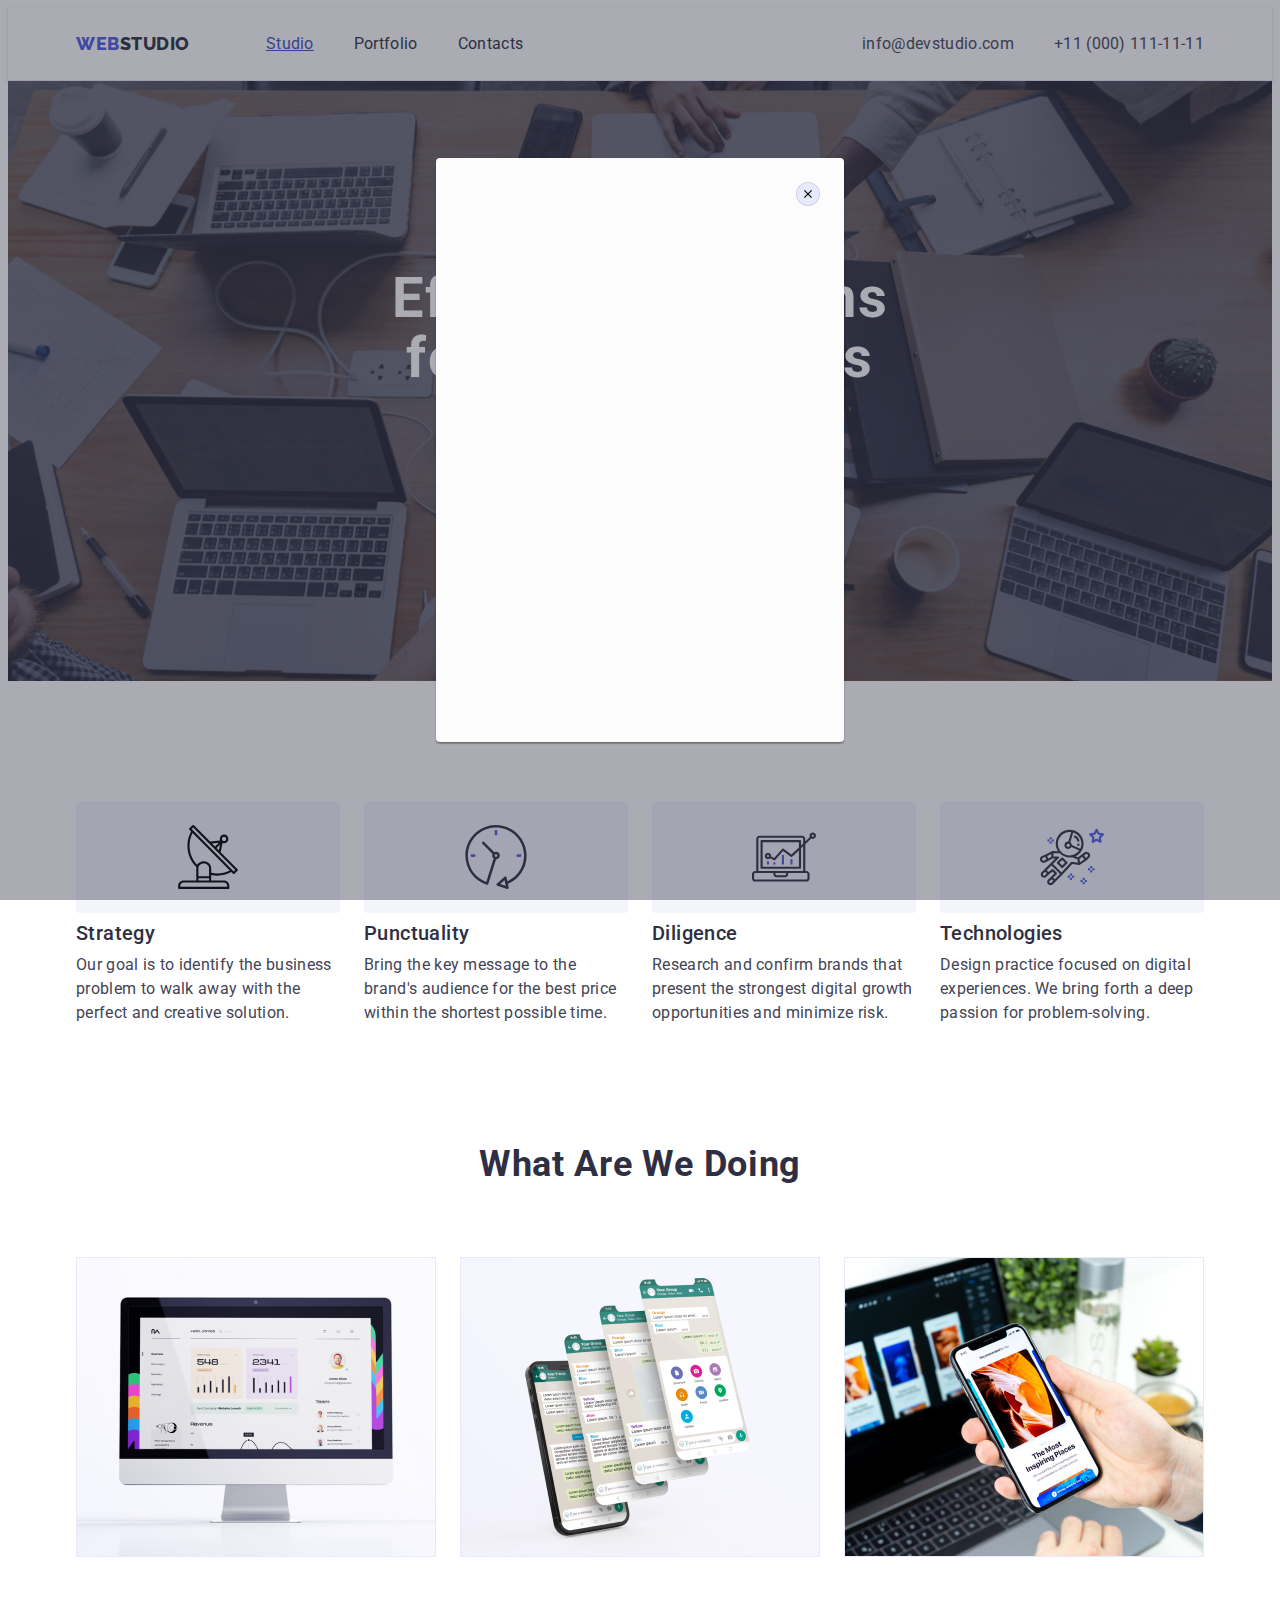
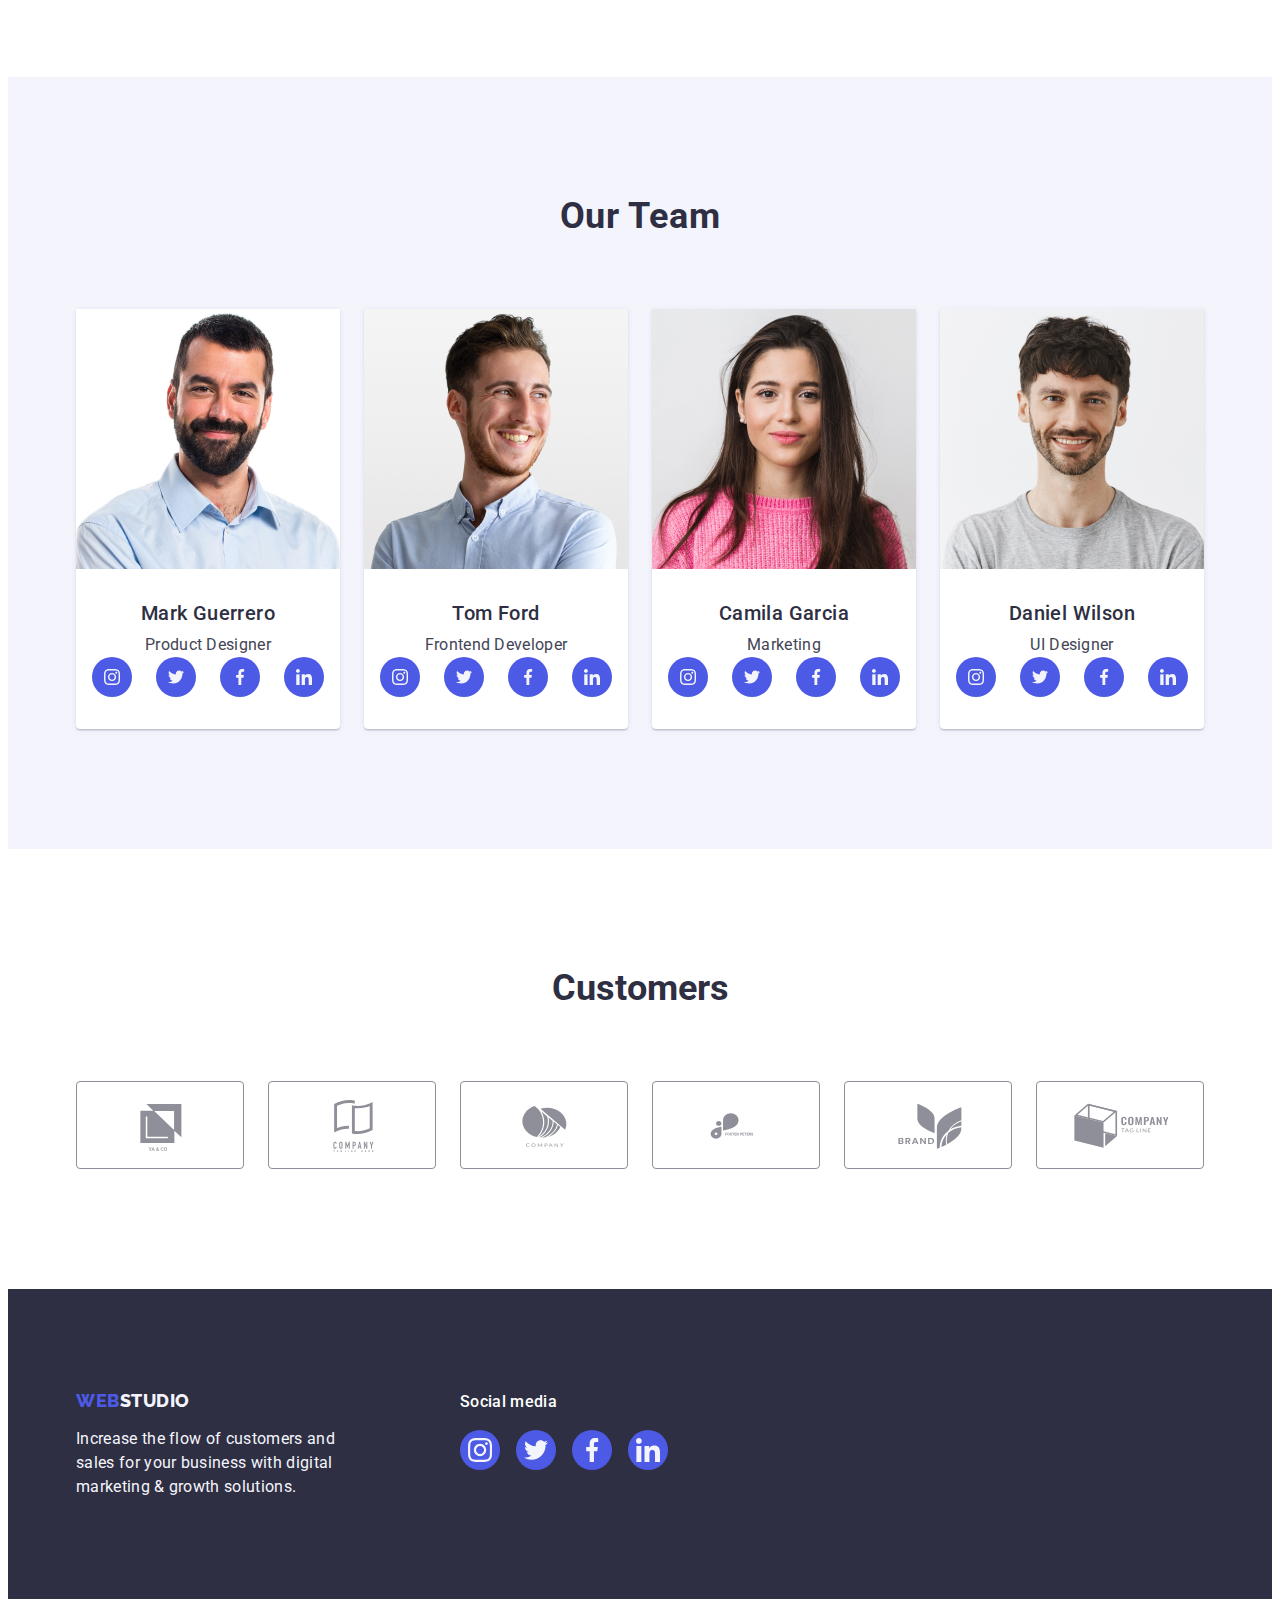
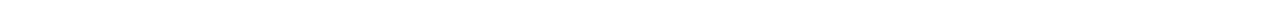
==== commit a4dac81c: "new-file" ====
--- a/index.html
+++ b/index.html
@@ -61,7 +61,14 @@
       <section class="section-one">
         <div class="container">
           <h1 class="main-title">Effective Solutions for Your Business</h1>
-          <button type="button" class="text-btn">Order Service</button>
+          <button
+            type="button"
+            class="text-btn"
+            class="header-button"
+            data-modal-open
+          >
+            Order Service
+          </button>
         </div>
       </section>
       <!-- Section-2 -->
@@ -301,6 +308,7 @@
           </ul>
         </div>
       </section>
+      <!-- ---Section-5 ---- -->
       <section class="section-five">
         <div class="container">
           <h2 class="title-five">Customers</h2>
@@ -329,7 +337,7 @@
             <li class="clients-item">
               <a class="clients-link" href="">
                 <svg width="104" height="56" class="svg-clients">
-                  <use href="/images/icons.svg#icon-Vector-1"></use>
+                  <use href="/images/icons.svg#icon-Client-4"></use>
                 </svg>
               </a>
             </li>
@@ -393,6 +401,15 @@
         </div>
       </div>
     </footer>
+    <div data-modal class="container-modal" class="is-hidden">
+      <div class="modal-window">
+        <button type="button" data-modal-close class="btn-modal">
+          <svg class="svg-modal" width="8" height="8">
+            <use href="/images/icons.svg#icon-close-black-18dp-2-1"></use>
+          </svg>
+        </button>
+      </div>
+    </div>
     <script src="./js/modal.js"></script>
   </body>
 </html>
--- a/css/styles.css
+++ b/css/styles.css
@@ -205,7 +205,10 @@
   margin-bottom: 72px;
 }
 .btn-item {
-  transition: background-color 250ms cubic-bezier(0.4, 0, 0.2, 1);
+  transition: color 250ms cubic-bezier(0.4, 0, 0.2, 1),
+    background-color 250ms cubic-bezier(0.4, 0, 0.2, 1),
+    border-color 250ms cubic-bezier(0.4, 0, 0.2, 1),
+    box-shadow 250ms cubic-bezier(0.4, 0, 0.2, 1);
   padding: 12px 24px;
   border: 1px solid #e7e9fc;
   border-radius: 4px;
@@ -222,11 +225,15 @@
   color: #ffffff;
   background-color: #404bbf;
   border: 1px solid transparent;
+  box-shadow: 0px 3px 1px rgba(0, 0, 0, 0.1), 0px 2px 1px rgba(0, 0, 0, 0.08),
+    0px 2px 2px rgba(0, 0, 0, 0.12);
 }
 .btn-item:focus {
   color: #ffffff;
   background-color: #404bbf;
   border: 1px solid transparent;
+  box-shadow: 0px 3px 1px rgba(0, 0, 0, 0.1), 0px 2px 1px rgba(0, 0, 0, 0.08),
+    0px 2px 2px rgba(0, 0, 0, 0.12);
 }
 .section-list {
   display: flex;
@@ -356,6 +363,36 @@
 }
 .img-portfolio {
   width: calc((100% - 48px) / 3);
+}
+.portfolio-cards {
+  display: block;
+  transition: box-shadow 250ms cubic-bezier(0.4, 0, 0.2, 1);
+}
+.portfolio-cards:hover {
+  box-shadow: 0px 1px 6px rgba(46, 47, 66, 0.08),
+    0px 1px 1px rgba(46, 47, 66, 0.16), 0px 2px 1px rgba(46, 47, 66, 0.08);
+}
+.portfolio-cards:focus {
+  box-shadow: 0px 1px 6px rgba(46, 47, 66, 0.08),
+    0px 1px 1px rgba(46, 47, 66, 0.16), 0px 2px 1px rgba(46, 47, 66, 0.08);
+}
+.container-img-portfolio {
+  position: relative;
+  overflow: hidden;
+}
+.text-new-portfolio {
+  position: absolute;
+  top: 0;
+  font-size: 16px;
+  line-height: 1.5;
+  letter-spacing: 0.02em;
+  color: #f4f4fd;
+  padding: 40px 32px;
+  background-color: #4d5ae5;
+  width: 100%;
+  height: 100%;
+  transform: translateY(100%);
+  transition: transform 250ms cubic-bezier(0.4, 0, 0.2, 1);
 }
 
 /* ----ICONS---- */
@@ -504,3 +541,66 @@
 .svg-footer {
   fill: #f4f4fd;
 }
+/* ---- MODAL ---- */
+.container-modal {
+  position: fixed;
+  top: 0;
+  left: 0;
+  width: 100%;
+  height: 100%;
+  background-color: rgba(46, 47, 66, 0.4);
+  transition: opacity 250ms cubic-bezier(0.4, 0, 0.2, 1),
+    visibility 250ms cubic-bezier(0.4, 0, 0.2, 1);
+}
+.is-hidden {
+  opacity: 0;
+  visibility: hidden;
+  pointer-events: none;
+}
+.modal-window {
+  position: absolute;
+  top: 50%;
+  left: 50%;
+  transform: translate(-50%, -50%) scale(1);
+  width: 408px;
+  min-height: 584px;
+  background: #fcfcfc;
+  box-shadow: 0px 1px 1px rgba(0, 0, 0, 0.14), 0px 1px 3px rgba(0, 0, 0, 0.12),
+    0px 2px 1px rgba(0, 0, 0, 0.2);
+  border-radius: 4px;
+  transition: transform 250ms cubic-bezier(0.4, 0, 0.2, 1);
+}
+.btn-modal {
+  position: absolute;
+  top: 24px;
+  right: 24px;
+  width: 24px;
+  height: 24px;
+  border-radius: 50%;
+  display: flex;
+  align-items: center;
+  justify-content: center;
+  background-color: #e7e9fc;
+  border: 1px solid rgba(0, 0, 0, 0.1);
+  padding: 0;
+  cursor: pointer;
+  transition: background-color 250ms cubic-bezier(0.4, 0, 0.2, 1),
+    border 250ms cubic-bezier(0.4, 0, 0.2, 1);
+}
+.btn-modal:hover {
+  background-color: #404bbf;
+  border: none;
+}
+.btn-modal:focus {
+  background-color: #404bbf;
+  border: none;
+}
+.svg-modal {
+  transition: fill 250ms cubic-bezier(0.4, 0, 0.2, 1);
+}
+.svg-modal:hover {
+  fill: #ffffff;
+}
+.svg-modal:focus {
+  fill: #ffffff;
+}
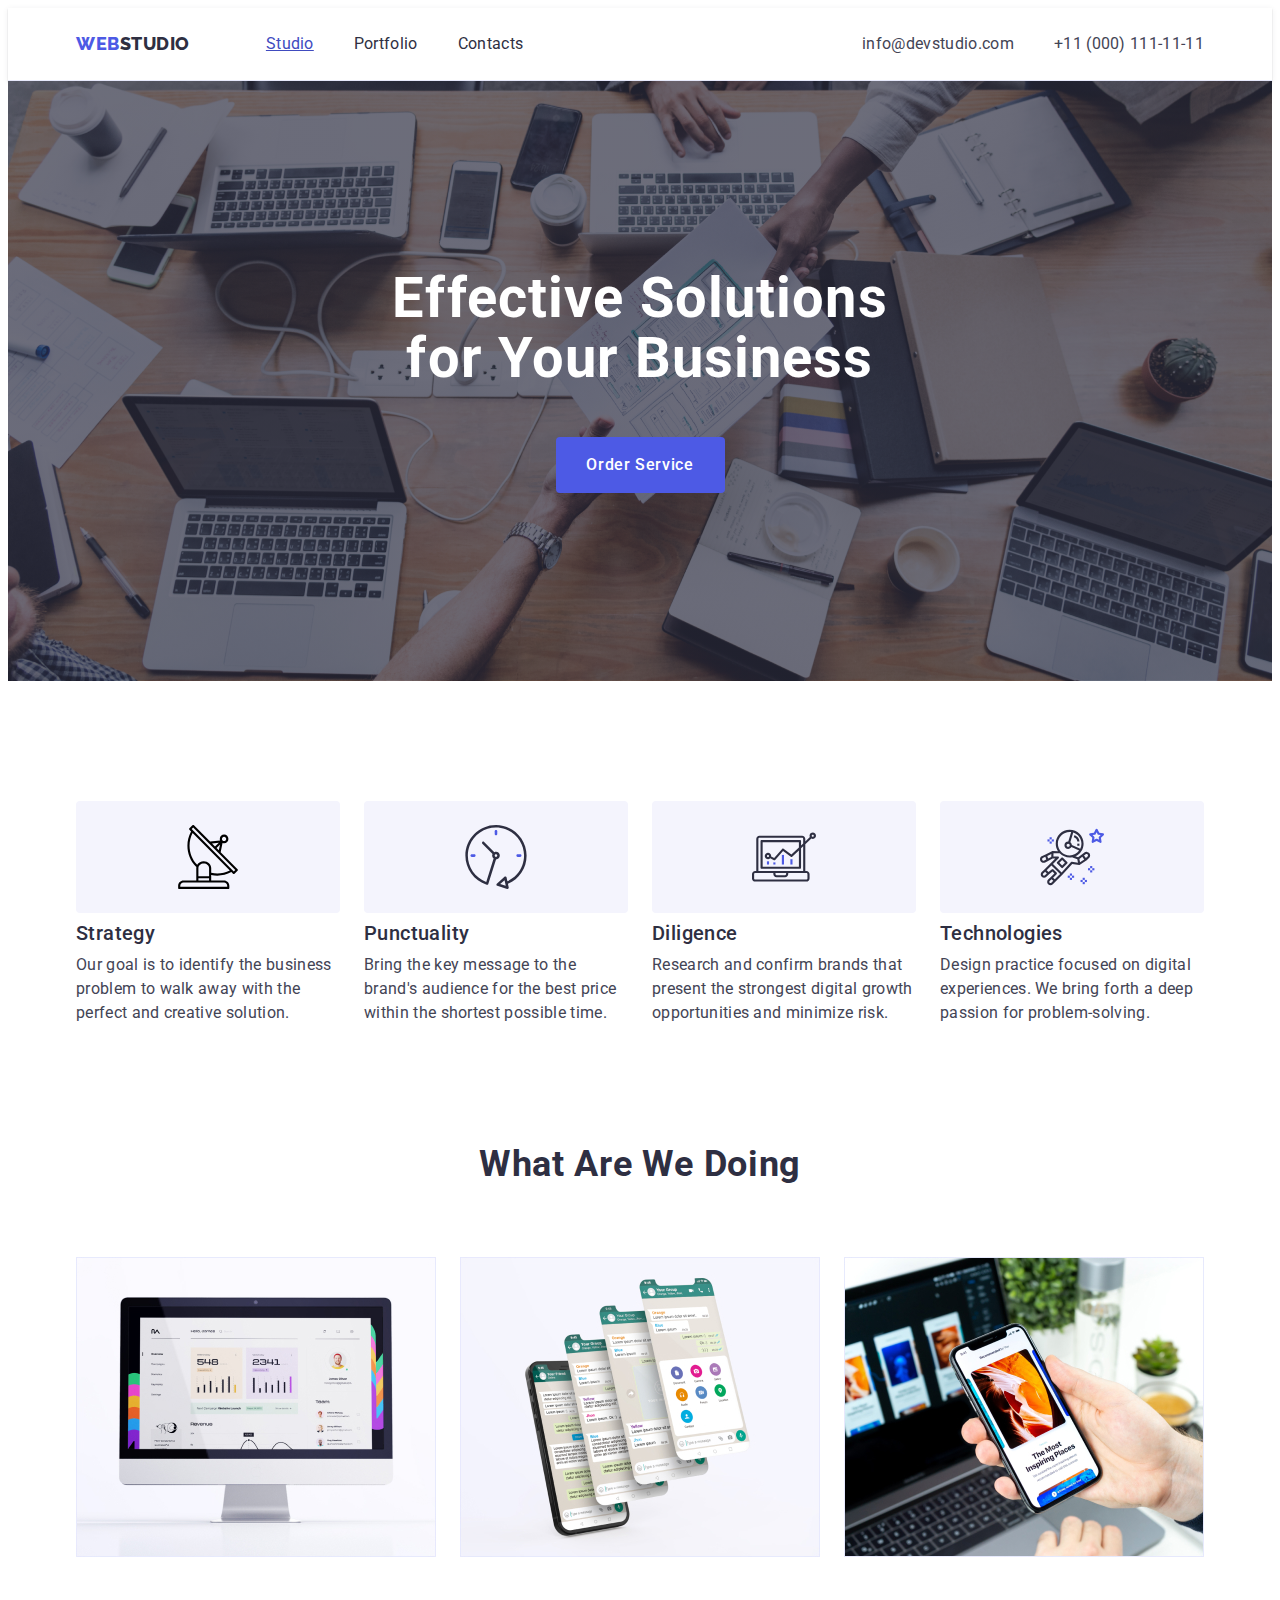
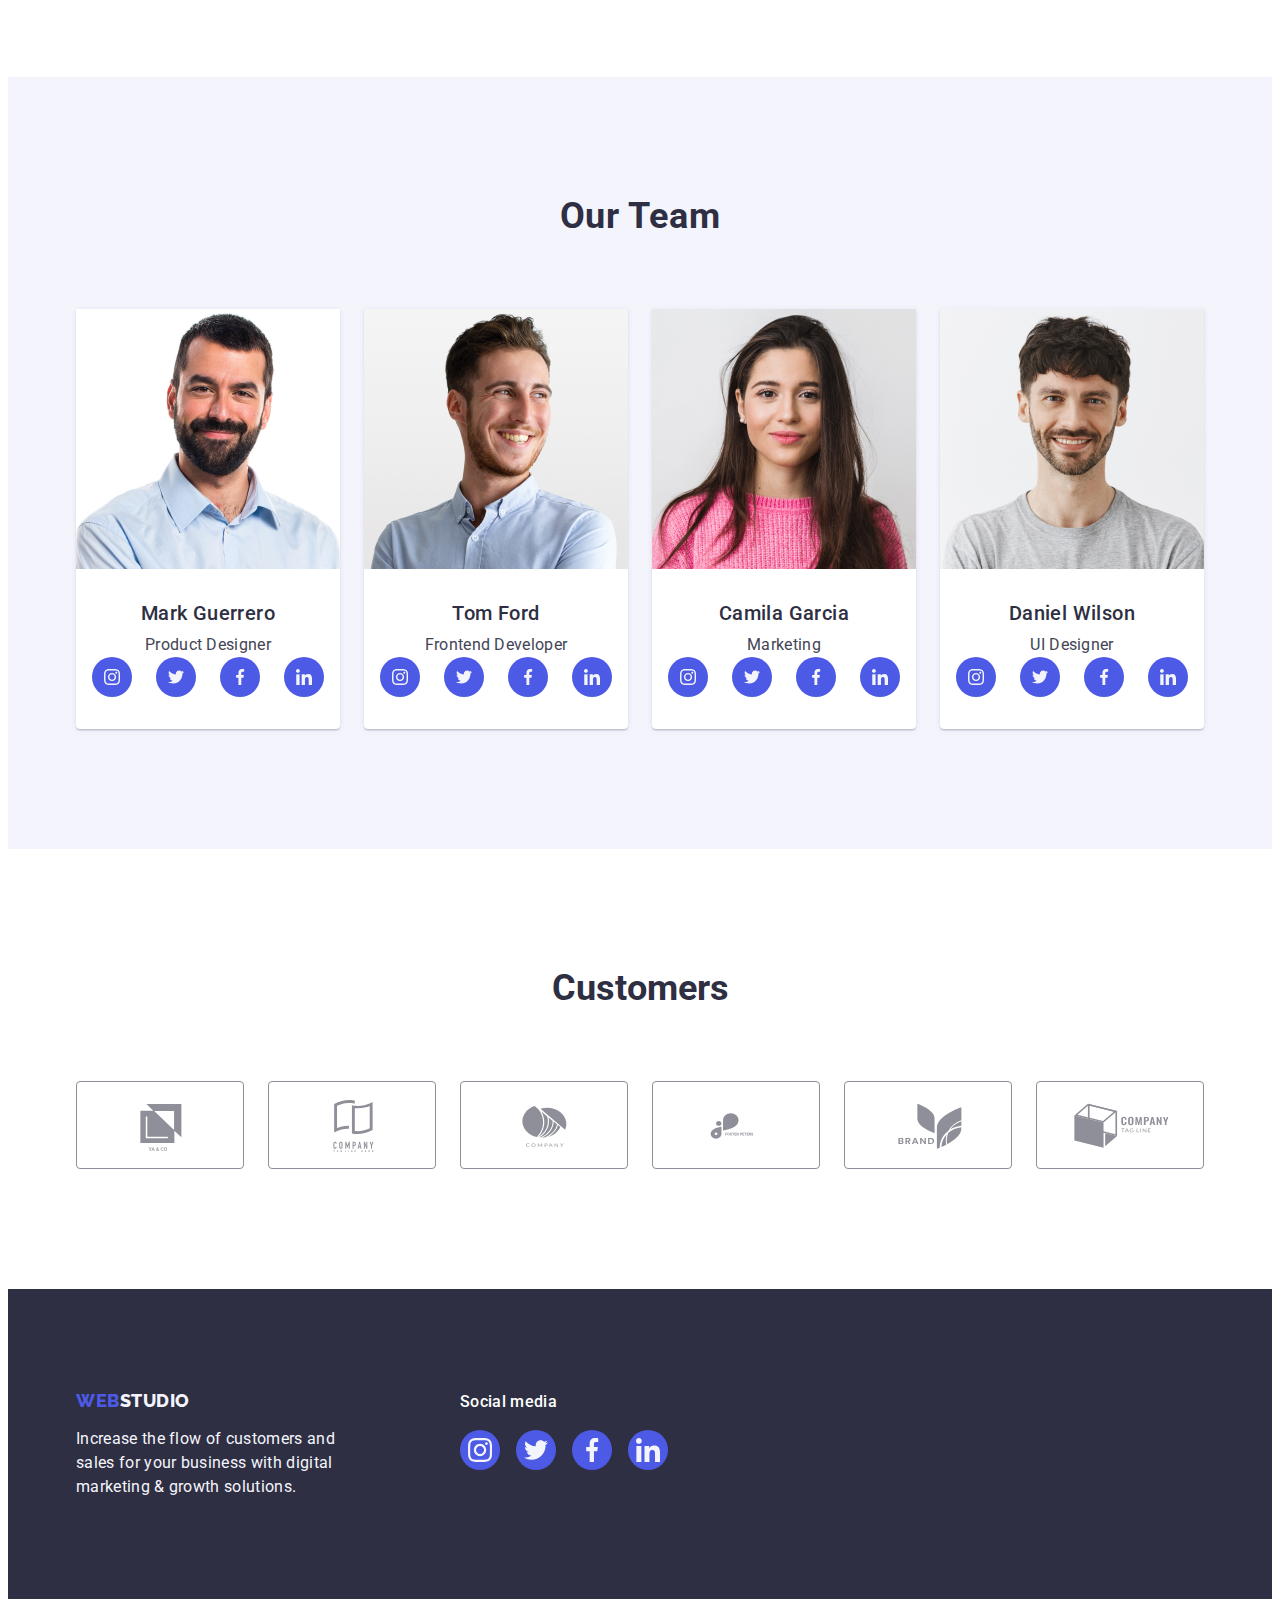
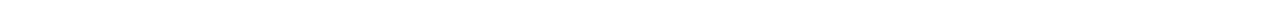
==== commit b994f054: "amazing" ====
--- a/index.html
+++ b/index.html
@@ -79,7 +79,7 @@
             <li class="section-two-link">
               <div class="icon">
                 <svg width="64" height="64">
-                  <use href="/images/icons.svg#icon-Vector"></use>
+                  <use href="./images/icons.svg#icon-Vector"></use>
                 </svg>
               </div>
               <h3 class="main-title-list">Strategy</h3>
@@ -91,7 +91,7 @@
             <li class="section-two-link">
               <div class="icon">
                 <svg width="64" height="64">
-                  <use href="/images/icons.svg#icon-clock-1"></use>
+                  <use href="./images/icons.svg#icon-clock-1"></use>
                 </svg>
               </div>
               <h3 class="main-title-list">Punctuality</h3>
@@ -103,7 +103,7 @@
             <li class="section-two-link">
               <div class="icon">
                 <svg width="64" height="64">
-                  <use href="/images/icons.svg#icon-diagram-1"></use>
+                  <use href="./images/icons.svg#icon-diagram-1"></use>
                 </svg>
               </div>
               <h3 class="main-title-list">Diligence</h3>
@@ -115,7 +115,7 @@
             <li class="section-two-link">
               <div class="icon">
                 <svg width="64" height="64">
-                  <use href="/images/icons.svg#icon-astronaut-1"></use>
+                  <use href="./images/icons.svg#icon-astronaut-1"></use>
                 </svg>
               </div>
               <h3 class="main-title-list">Technologies</h3>
@@ -166,28 +166,28 @@
                   <li class="icon-item">
                     <a class="icon-link" href="">
                       <svg width="16" height="16" class="svg-team">
-                        <use href="/images/icons.svg#icon-instagram-2"></use>
-                      </svg>
-                    </a>
-                  </li>
-                  <li class="icon-item">
-                    <a class="icon-link" href="">
-                      <svg width="16" height="16" class="svg-team">
-                        <use href="/images/icons.svg#icon-twitter-1"></use>
-                      </svg>
-                    </a>
-                  </li>
-                  <li class="icon-item">
-                    <a class="icon-link" href="">
-                      <svg width="16" height="16" class="svg-team">
-                        <use href="/images/icons.svg#icon-facebook-1"></use>
-                      </svg>
-                    </a>
-                  </li>
-                  <li class="icon-item">
-                    <a class="icon-link" href="">
-                      <svg width="16" height="16" class="svg-team">
-                        <use href="/images/icons.svg#icon-linkedin-1"></use>
+                        <use href="./images/icons.svg#icon-instagram-2"></use>
+                      </svg>
+                    </a>
+                  </li>
+                  <li class="icon-item">
+                    <a class="icon-link" href="">
+                      <svg width="16" height="16" class="svg-team">
+                        <use href="./images/icons.svg#icon-twitter-1"></use>
+                      </svg>
+                    </a>
+                  </li>
+                  <li class="icon-item">
+                    <a class="icon-link" href="">
+                      <svg width="16" height="16" class="svg-team">
+                        <use href="./images/icons.svg#icon-facebook-1"></use>
+                      </svg>
+                    </a>
+                  </li>
+                  <li class="icon-item">
+                    <a class="icon-link" href="">
+                      <svg width="16" height="16" class="svg-team">
+                        <use href="./images/icons.svg#icon-linkedin-1"></use>
                       </svg>
                     </a>
                   </li>
@@ -203,28 +203,28 @@
                   <li class="icon-item">
                     <a class="icon-link" href="">
                       <svg width="16" height="16" class="svg-team">
-                        <use href="/images/icons.svg#icon-instagram-2"></use>
-                      </svg>
-                    </a>
-                  </li>
-                  <li class="icon-item">
-                    <a class="icon-link" href="">
-                      <svg width="16" height="16" class="svg-team">
-                        <use href="/images/icons.svg#icon-twitter-1"></use>
-                      </svg>
-                    </a>
-                  </li>
-                  <li class="icon-item">
-                    <a class="icon-link" href="">
-                      <svg width="16" height="16" class="svg-team">
-                        <use href="/images/icons.svg#icon-facebook-1"></use>
-                      </svg>
-                    </a>
-                  </li>
-                  <li class="icon-item">
-                    <a class="icon-link" href="">
-                      <svg width="16" height="16" class="svg-team">
-                        <use href="/images/icons.svg#icon-linkedin-1"></use>
+                        <use href="./images/icons.svg#icon-instagram-2"></use>
+                      </svg>
+                    </a>
+                  </li>
+                  <li class="icon-item">
+                    <a class="icon-link" href="">
+                      <svg width="16" height="16" class="svg-team">
+                        <use href="./images/icons.svg#icon-twitter-1"></use>
+                      </svg>
+                    </a>
+                  </li>
+                  <li class="icon-item">
+                    <a class="icon-link" href="">
+                      <svg width="16" height="16" class="svg-team">
+                        <use href="./images/icons.svg#icon-facebook-1"></use>
+                      </svg>
+                    </a>
+                  </li>
+                  <li class="icon-item">
+                    <a class="icon-link" href="">
+                      <svg width="16" height="16" class="svg-team">
+                        <use href="./images/icons.svg#icon-linkedin-1"></use>
                       </svg>
                     </a>
                   </li>
@@ -240,28 +240,28 @@
                   <li class="icon-item">
                     <a class="icon-link" href="">
                       <svg width="16" height="16" class="svg-team">
-                        <use href="/images/icons.svg#icon-instagram-2"></use>
-                      </svg>
-                    </a>
-                  </li>
-                  <li class="icon-item">
-                    <a class="icon-link" href="">
-                      <svg width="16" height="16" class="svg-team">
-                        <use href="/images/icons.svg#icon-twitter-1"></use>
-                      </svg>
-                    </a>
-                  </li>
-                  <li class="icon-item">
-                    <a class="icon-link" href="">
-                      <svg width="16" height="16" class="svg-team">
-                        <use href="/images/icons.svg#icon-facebook-1"></use>
-                      </svg>
-                    </a>
-                  </li>
-                  <li class="icon-item">
-                    <a class="icon-link" href="">
-                      <svg width="16" height="16" class="svg-team">
-                        <use href="/images/icons.svg#icon-linkedin-1"></use>
+                        <use href="./images/icons.svg#icon-instagram-2"></use>
+                      </svg>
+                    </a>
+                  </li>
+                  <li class="icon-item">
+                    <a class="icon-link" href="">
+                      <svg width="16" height="16" class="svg-team">
+                        <use href="./images/icons.svg#icon-twitter-1"></use>
+                      </svg>
+                    </a>
+                  </li>
+                  <li class="icon-item">
+                    <a class="icon-link" href="">
+                      <svg width="16" height="16" class="svg-team">
+                        <use href="./images/icons.svg#icon-facebook-1"></use>
+                      </svg>
+                    </a>
+                  </li>
+                  <li class="icon-item">
+                    <a class="icon-link" href="">
+                      <svg width="16" height="16" class="svg-team">
+                        <use href="./images/icons.svg#icon-linkedin-1"></use>
                       </svg>
                     </a>
                   </li>
@@ -277,28 +277,28 @@
                   <li class="icon-item">
                     <a class="icon-link" href="">
                       <svg width="16" height="16" class="svg-team">
-                        <use href="/images/icons.svg#icon-instagram-2"></use>
-                      </svg>
-                    </a>
-                  </li>
-                  <li class="icon-item">
-                    <a class="icon-link" href="">
-                      <svg width="16" height="16" class="svg-team">
-                        <use href="/images/icons.svg#icon-twitter-1"></use>
-                      </svg>
-                    </a>
-                  </li>
-                  <li class="icon-item">
-                    <a class="icon-link" href="">
-                      <svg width="16" height="16" class="svg-team">
-                        <use href="/images/icons.svg#icon-facebook-1"></use>
-                      </svg>
-                    </a>
-                  </li>
-                  <li class="icon-item">
-                    <a class="icon-link" href="">
-                      <svg width="16" height="16" class="svg-team">
-                        <use href="/images/icons.svg#icon-linkedin-1"></use>
+                        <use href="./images/icons.svg#icon-instagram-2"></use>
+                      </svg>
+                    </a>
+                  </li>
+                  <li class="icon-item">
+                    <a class="icon-link" href="">
+                      <svg width="16" height="16" class="svg-team">
+                        <use href="./images/icons.svg#icon-twitter-1"></use>
+                      </svg>
+                    </a>
+                  </li>
+                  <li class="icon-item">
+                    <a class="icon-link" href="">
+                      <svg width="16" height="16" class="svg-team">
+                        <use href="./images/icons.svg#icon-facebook-1"></use>
+                      </svg>
+                    </a>
+                  </li>
+                  <li class="icon-item">
+                    <a class="icon-link" href="">
+                      <svg width="16" height="16" class="svg-team">
+                        <use href="./images/icons.svg#icon-linkedin-1"></use>
                       </svg>
                     </a>
                   </li>
@@ -316,42 +316,42 @@
             <li class="clients-item">
               <a class="clients-link" href="">
                 <svg width="104" height="56" class="svg-clients">
-                  <use href="/images/icons.svg#icon-Logo"></use>
-                </svg>
-              </a>
-            </li>
-            <li class="clients-item">
-              <a class="clients-link" href="">
-                <svg width="104" height="56" class="svg-clients">
-                  <use href="/images/icons.svg#icon-Logo-1"></use>
-                </svg>
-              </a>
-            </li>
-            <li class="clients-item">
-              <a class="clients-link" href="">
-                <svg width="104" height="56" class="svg-clients">
-                  <use href="/images/icons.svg#icon-Logo-2"></use>
-                </svg>
-              </a>
-            </li>
-            <li class="clients-item">
-              <a class="clients-link" href="">
-                <svg width="104" height="56" class="svg-clients">
-                  <use href="/images/icons.svg#icon-Client-4"></use>
-                </svg>
-              </a>
-            </li>
-            <li class="clients-item">
-              <a class="clients-link" href="">
-                <svg width="104" height="56" class="svg-clients">
-                  <use href="/images/icons.svg#icon-Logo-3"></use>
-                </svg>
-              </a>
-            </li>
-            <li class="clients-item">
-              <a class="clients-link" href="">
-                <svg width="104" height="56" class="svg-clients">
-                  <use href="/images/icons.svg#icon-Logo-4"></use>
+                  <use href="./images/icons.svg#icon-Logo"></use>
+                </svg>
+              </a>
+            </li>
+            <li class="clients-item">
+              <a class="clients-link" href="">
+                <svg width="104" height="56" class="svg-clients">
+                  <use href="./images/icons.svg#icon-Logo-1"></use>
+                </svg>
+              </a>
+            </li>
+            <li class="clients-item">
+              <a class="clients-link" href="">
+                <svg width="104" height="56" class="svg-clients">
+                  <use href="./images/icons.svg#icon-Logo-2"></use>
+                </svg>
+              </a>
+            </li>
+            <li class="clients-item">
+              <a class="clients-link" href="">
+                <svg width="104" height="56" class="svg-clients">
+                  <use href="./images/icons.svg#icon-Client-4"></use>
+                </svg>
+              </a>
+            </li>
+            <li class="clients-item">
+              <a class="clients-link" href="">
+                <svg width="104" height="56" class="svg-clients">
+                  <use href="./images/icons.svg#icon-Logo-3"></use>
+                </svg>
+              </a>
+            </li>
+            <li class="clients-item">
+              <a class="clients-link" href="">
+                <svg width="104" height="56" class="svg-clients">
+                  <use href="./images/icons.svg#icon-Logo-4"></use>
                 </svg>
               </a>
             </li>
@@ -376,36 +376,36 @@
             <li class="footer-item">
               <a class="footer-link" href=""
                 ><svg width="24" height="24" class="svg-footer">
-                  <use href="/images/icons.svg#icon-instagram-2"></use></svg
+                  <use href="./images/icons.svg#icon-instagram-2"></use></svg
               ></a>
             </li>
             <li class="footer-item">
               <a class="footer-link" href=""
                 ><svg width="24" height="24" class="svg-footer">
-                  <use href="/images/icons.svg#icon-twitter-1"></use></svg
+                  <use href="./images/icons.svg#icon-twitter-1"></use></svg
               ></a>
             </li>
             <li class="footer-item">
               <a class="footer-link" href=""
                 ><svg width="24" height="24" class="svg-footer">
-                  <use href="/images/icons.svg#icon-facebook-1"></use></svg
+                  <use href="./images/icons.svg#icon-facebook-1"></use></svg
               ></a>
             </li>
             <li class="footer-item">
               <a class="footer-link" href=""
                 ><svg width="24" height="24" class="svg-footer">
-                  <use href="/images/icons.svg#icon-linkedin-1"></use></svg
+                  <use href="./images/icons.svg#icon-linkedin-1"></use></svg
               ></a>
             </li>
           </ul>
         </div>
       </div>
     </footer>
-    <div data-modal class="container-modal" class="is-hidden">
+    <div class="container-modal is-hidden" data-modal>
       <div class="modal-window">
-        <button type="button" data-modal-close class="btn-modal">
+        <button class="btn-modal" type="button" data-modal-close>
           <svg class="svg-modal" width="8" height="8">
-            <use href="/images/icons.svg#icon-close-black-18dp-2-1"></use>
+            <use href="./images/icons.svg#icon-close-black-18dp-2-1"></use>
           </svg>
         </button>
       </div>
--- a/css/styles.css
+++ b/css/styles.css
@@ -394,7 +394,9 @@
   transform: translateY(100%);
   transition: transform 250ms cubic-bezier(0.4, 0, 0.2, 1);
 }
-
+.portfolio-cards:hover .text-new-portfolio {
+  transform: translateY(0);
+}
 /* ----ICONS---- */
 .icon {
   display: flex;
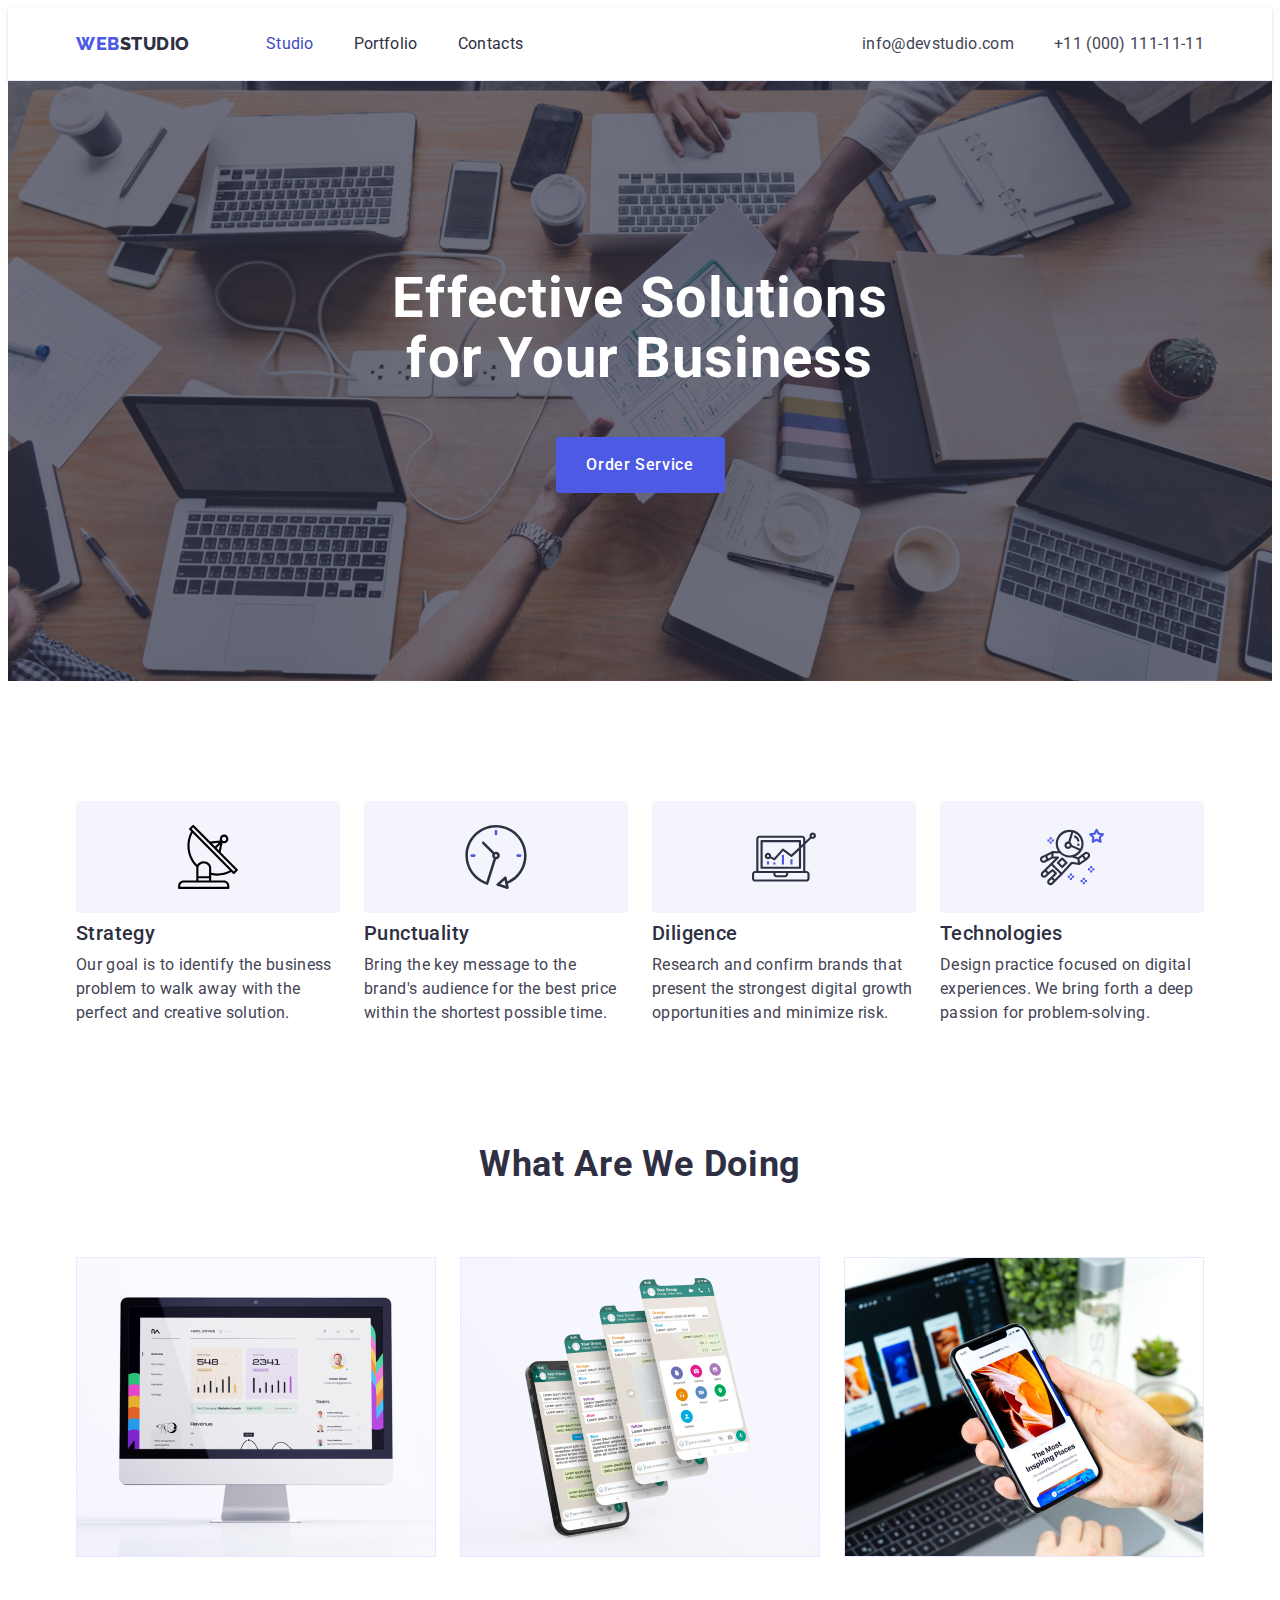
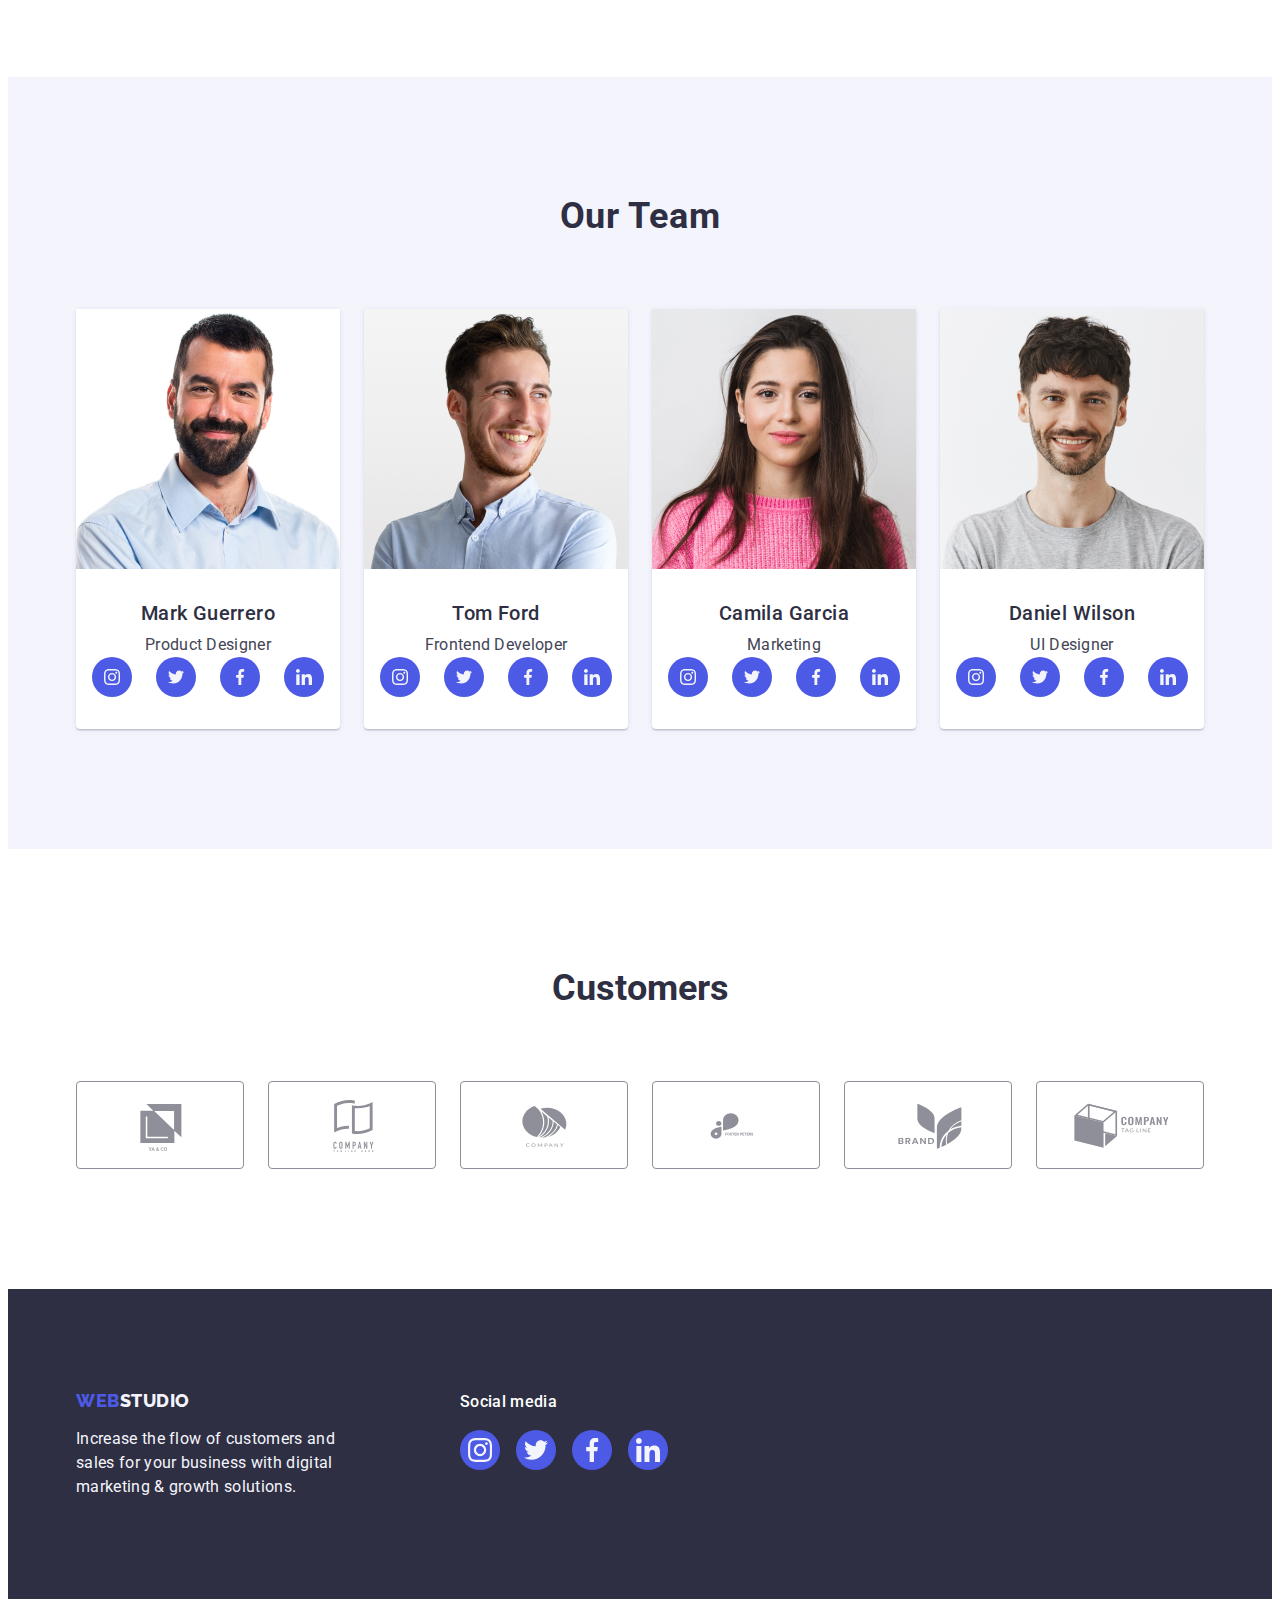
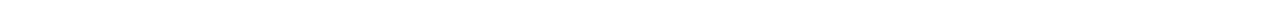
==== commit b71552ba: "complete" ====
--- a/index.html
+++ b/index.html
@@ -23,32 +23,30 @@
     <header class="header">
       <div class="container">
         <nav class="list header-nav">
-          <a href="./index.html" class="header-logo link list"
-            >Web<span class="logo-span">Studio</span></a
-          >
+          <a class="header-logo link list" href="./index.html"
+            >Web<span class="logo-span">Studio</span>
+          </a>
           <ul class="list header-list">
             <li class="header-menu-item">
-              <a href="./index.html" class="current" class="link header-item"
-                >Studio</a
-              >
+              <a class="link header-item current" href="./index.html">Studio</a>
             </li>
             <li class="header-menu-item">
-              <a href="./portfolio.html" class="link header-item">Portfolio</a>
+              <a class="link header-item" href="./portfolio.html">Portfolio</a>
             </li>
             <li class="header-menu-item">
-              <a href="" class="link header-item">Contacts</a>
+              <a class="link header-item" href="">Contacts</a>
             </li>
           </ul>
         </nav>
         <address class="address">
           <ul class="list header-list">
             <li class="header-address">
-              <a href="mailto:info@devstudio.com" class="link header-item"
+              <a class="link header-item" href="mailto:info@devstudio.com"
                 >info@devstudio.com</a
               >
             </li>
             <li class="header-address">
-              <a href="tel:+110001111111" class="link header-item"
+              <a class="link header-item" href="tel:+110001111111"
                 >+11 (000) 111-11-11</a
               >
             </li>
@@ -61,12 +59,7 @@
       <section class="section-one">
         <div class="container">
           <h1 class="main-title">Effective Solutions for Your Business</h1>
-          <button
-            type="button"
-            class="text-btn"
-            class="header-button"
-            data-modal-open
-          >
+          <button class="text-btn header-button" type="button" data-modal-open>
             Order Service
           </button>
         </div>
@@ -308,7 +301,7 @@
           </ul>
         </div>
       </section>
-      <!-- ---Section-5 ---- -->
+      <!---Section-5--->
       <section class="section-five">
         <div class="container">
           <h2 class="title-five">Customers</h2>
@@ -376,26 +369,30 @@
             <li class="footer-item">
               <a class="footer-link" href=""
                 ><svg width="24" height="24" class="svg-footer">
-                  <use href="./images/icons.svg#icon-instagram-2"></use></svg
-              ></a>
+                  <use href="./images/icons.svg#icon-instagram-2"></use>
+                  </svg>
+                </a>
             </li>
             <li class="footer-item">
               <a class="footer-link" href=""
                 ><svg width="24" height="24" class="svg-footer">
-                  <use href="./images/icons.svg#icon-twitter-1"></use></svg
-              ></a>
+                  <use href="./images/icons.svg#icon-twitter-1"></use>
+                  </svg>
+                </a>
             </li>
             <li class="footer-item">
               <a class="footer-link" href=""
                 ><svg width="24" height="24" class="svg-footer">
-                  <use href="./images/icons.svg#icon-facebook-1"></use></svg
-              ></a>
+                  <use href="./images/icons.svg#icon-facebook-1"></use>
+                  </svg>
+                </a>
             </li>
             <li class="footer-item">
               <a class="footer-link" href=""
                 ><svg width="24" height="24" class="svg-footer">
-                  <use href="./images/icons.svg#icon-linkedin-1"></use></svg
-              ></a>
+                  <use href="./images/icons.svg#icon-linkedin-1"></use>
+                  </svg>
+                </a>
             </li>
           </ul>
         </div>
--- a/css/styles.css
+++ b/css/styles.css
@@ -322,6 +322,8 @@
   align-items: center;
   justify-content: center;
   color: #8e8f99;
+  transition: border-color 250ms cubic-bezier(0.4, 0, 0.2, 1),
+    color 250ms cubic-bezier(0.4, 0, 0.2, 1);
 }
 .clients-link:hover {
   border-color: #404bbf;
@@ -397,6 +399,9 @@
 .portfolio-cards:hover .text-new-portfolio {
   transform: translateY(0);
 }
+.portfolio-cards:focus .text-new-portfolio {
+  transform: translateY(0);
+}
 /* ----ICONS---- */
 .icon {
   display: flex;
@@ -417,6 +422,7 @@
   height: 40px;
 }
 .icon-link {
+  transition: background-color 250ms cubic-bezier(0.4, 0, 0.2, 1);
   width: 100%;
   height: 100%;
   background-color: #4d5ae5;
@@ -441,13 +447,13 @@
 .section-one {
   background-color: var(--navyblue, #2e2f42);
   padding: 188px 0;
-  background-image: url(/images/people-office\ 1.jpg);
+  background-image: url(../images/office-hero.jpg);
   background-size: cover;
   background-image: linear-gradient(
       rgba(46, 47, 66, 0.7),
       rgba(46, 47, 66, 0.7)
     ),
-    url(/images/people-office\ 1.jpg);
+    url(../images/office-hero.jpg);
   max-width: 1440px;
   background-repeat: no-repeat;
   background-position: center;
@@ -533,6 +539,7 @@
   border-radius: 50%;
   align-items: center;
   justify-content: center;
+  transition: background-color 250ms cubic-bezier(0.4, 0, 0.2, 1);
 }
 .footer-link:hover {
   background-color: #31d0aa;
@@ -592,17 +599,13 @@
 .btn-modal:hover {
   background-color: #404bbf;
   border: none;
+  fill: #ffffff;
 }
 .btn-modal:focus {
   background-color: #404bbf;
   border: none;
+  fill: #ffffff;
 }
 .svg-modal {
   transition: fill 250ms cubic-bezier(0.4, 0, 0.2, 1);
 }
-.svg-modal:hover {
-  fill: #ffffff;
-}
-.svg-modal:focus {
-  fill: #ffffff;
-}
